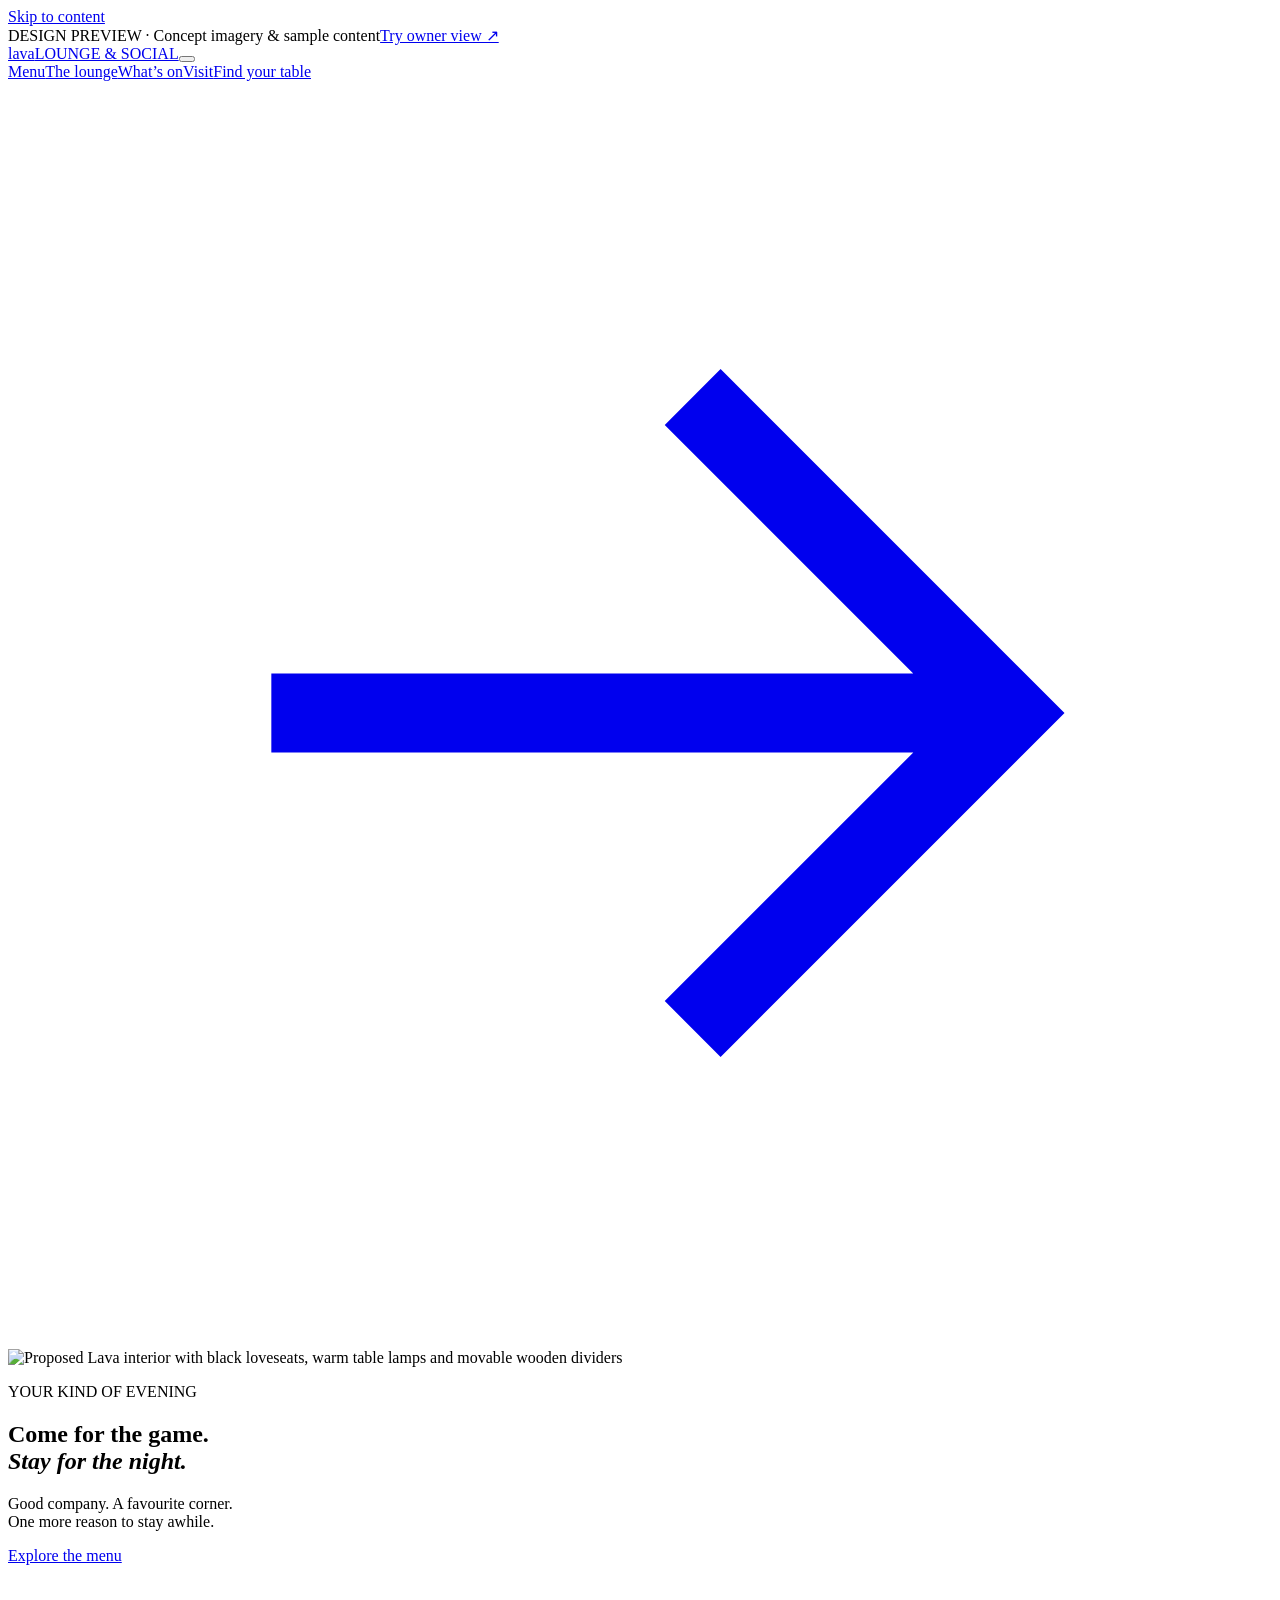
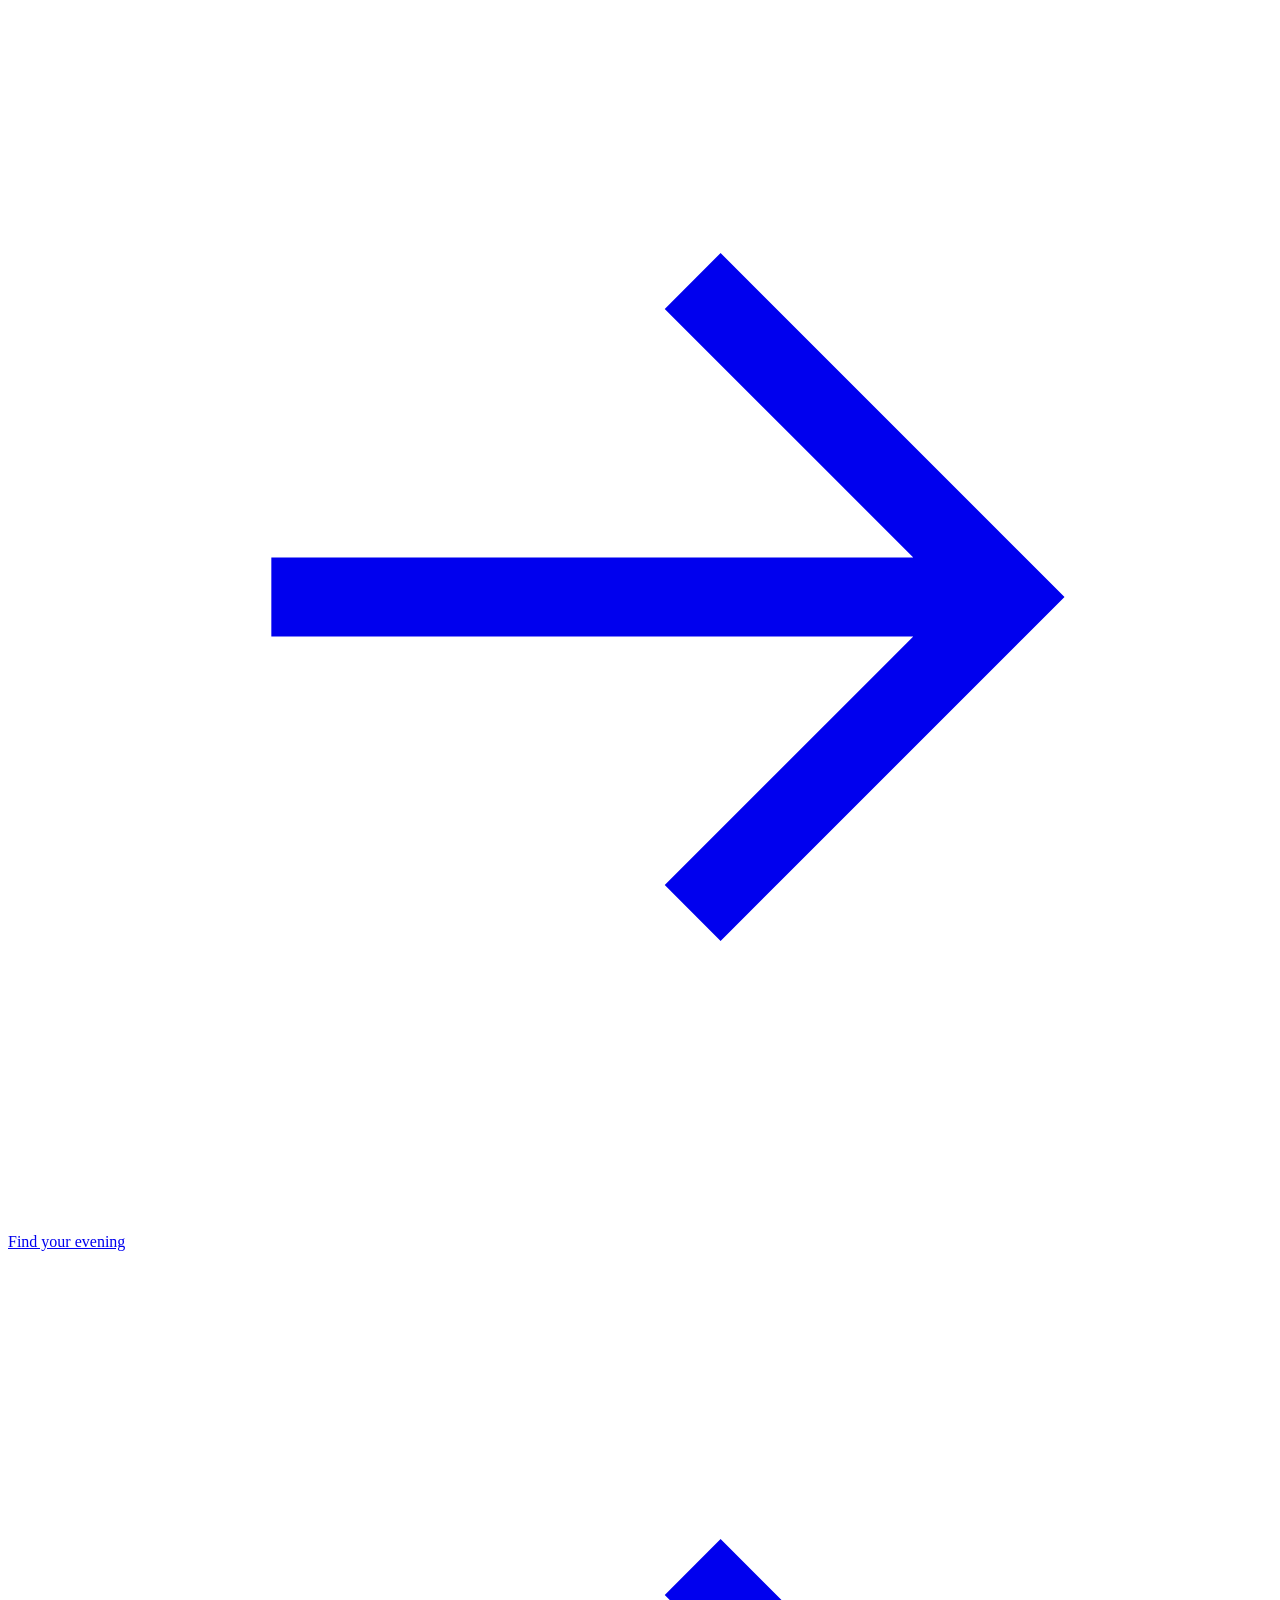
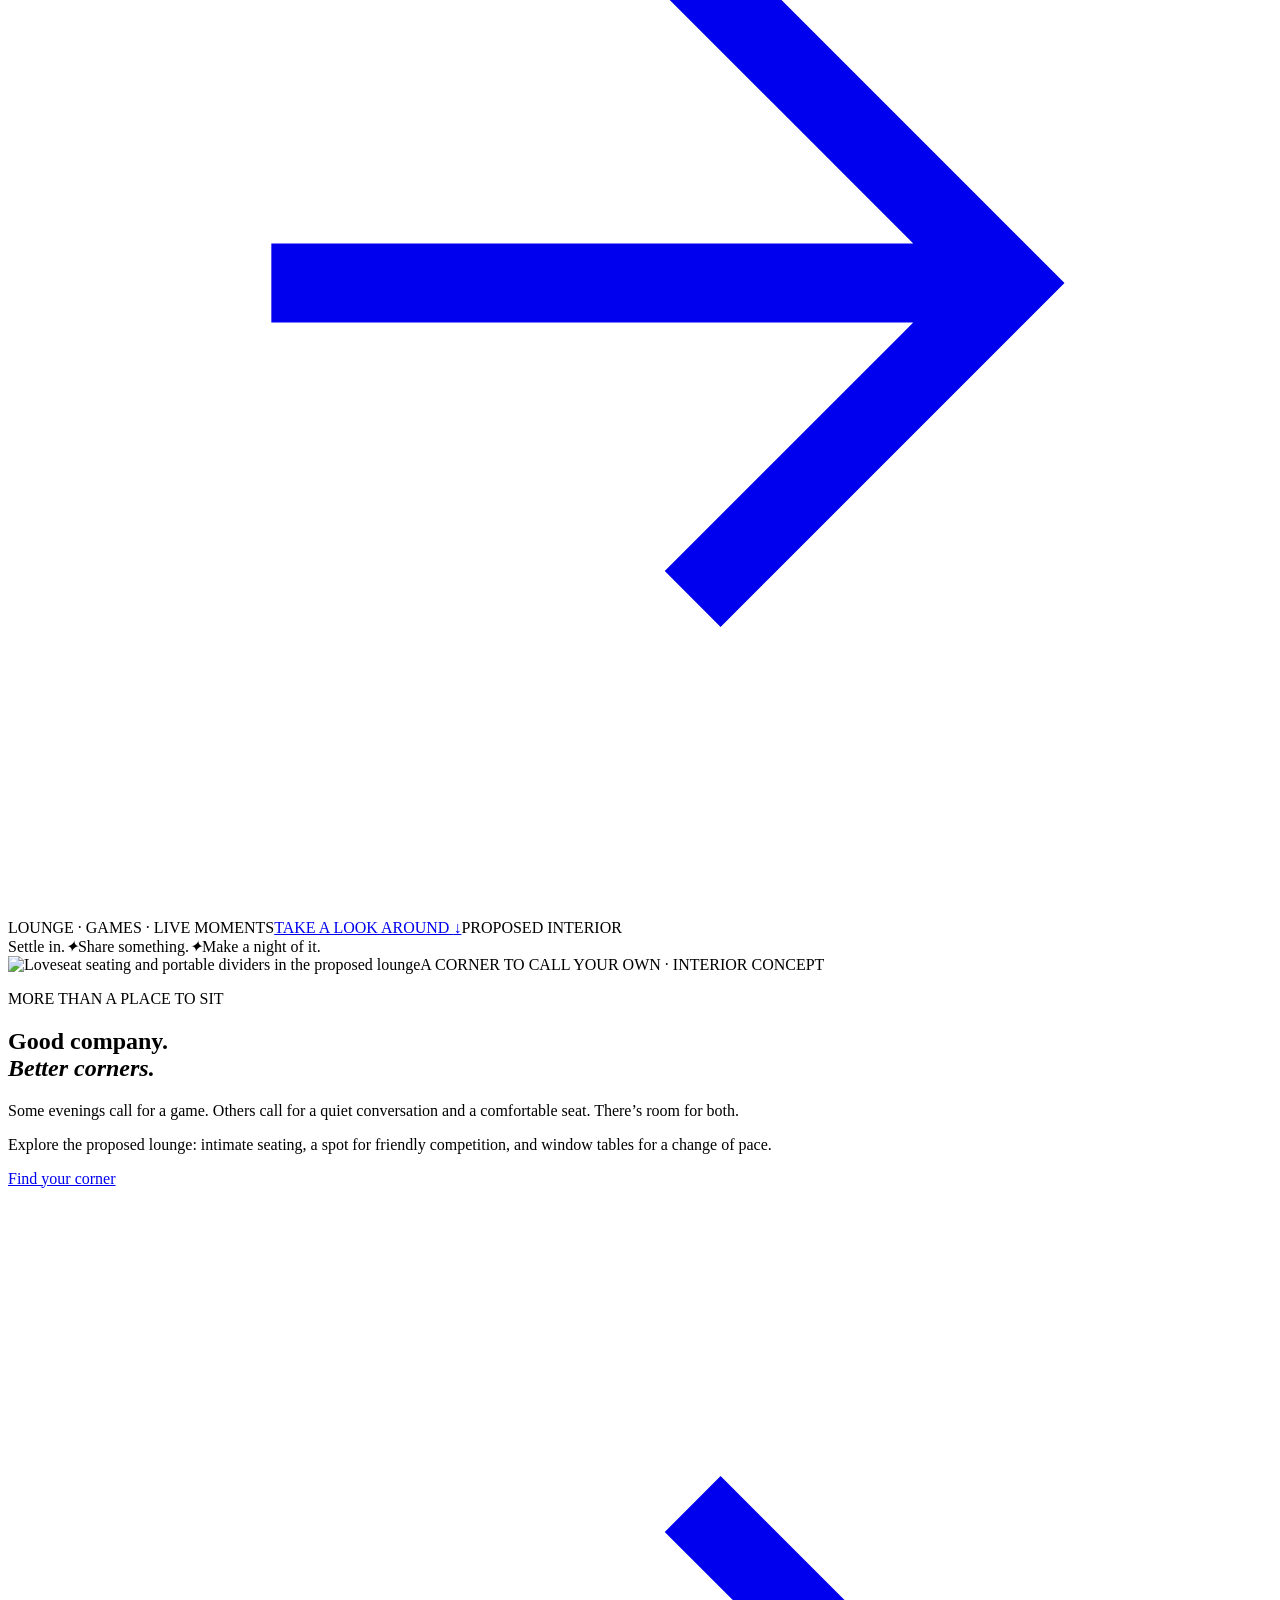
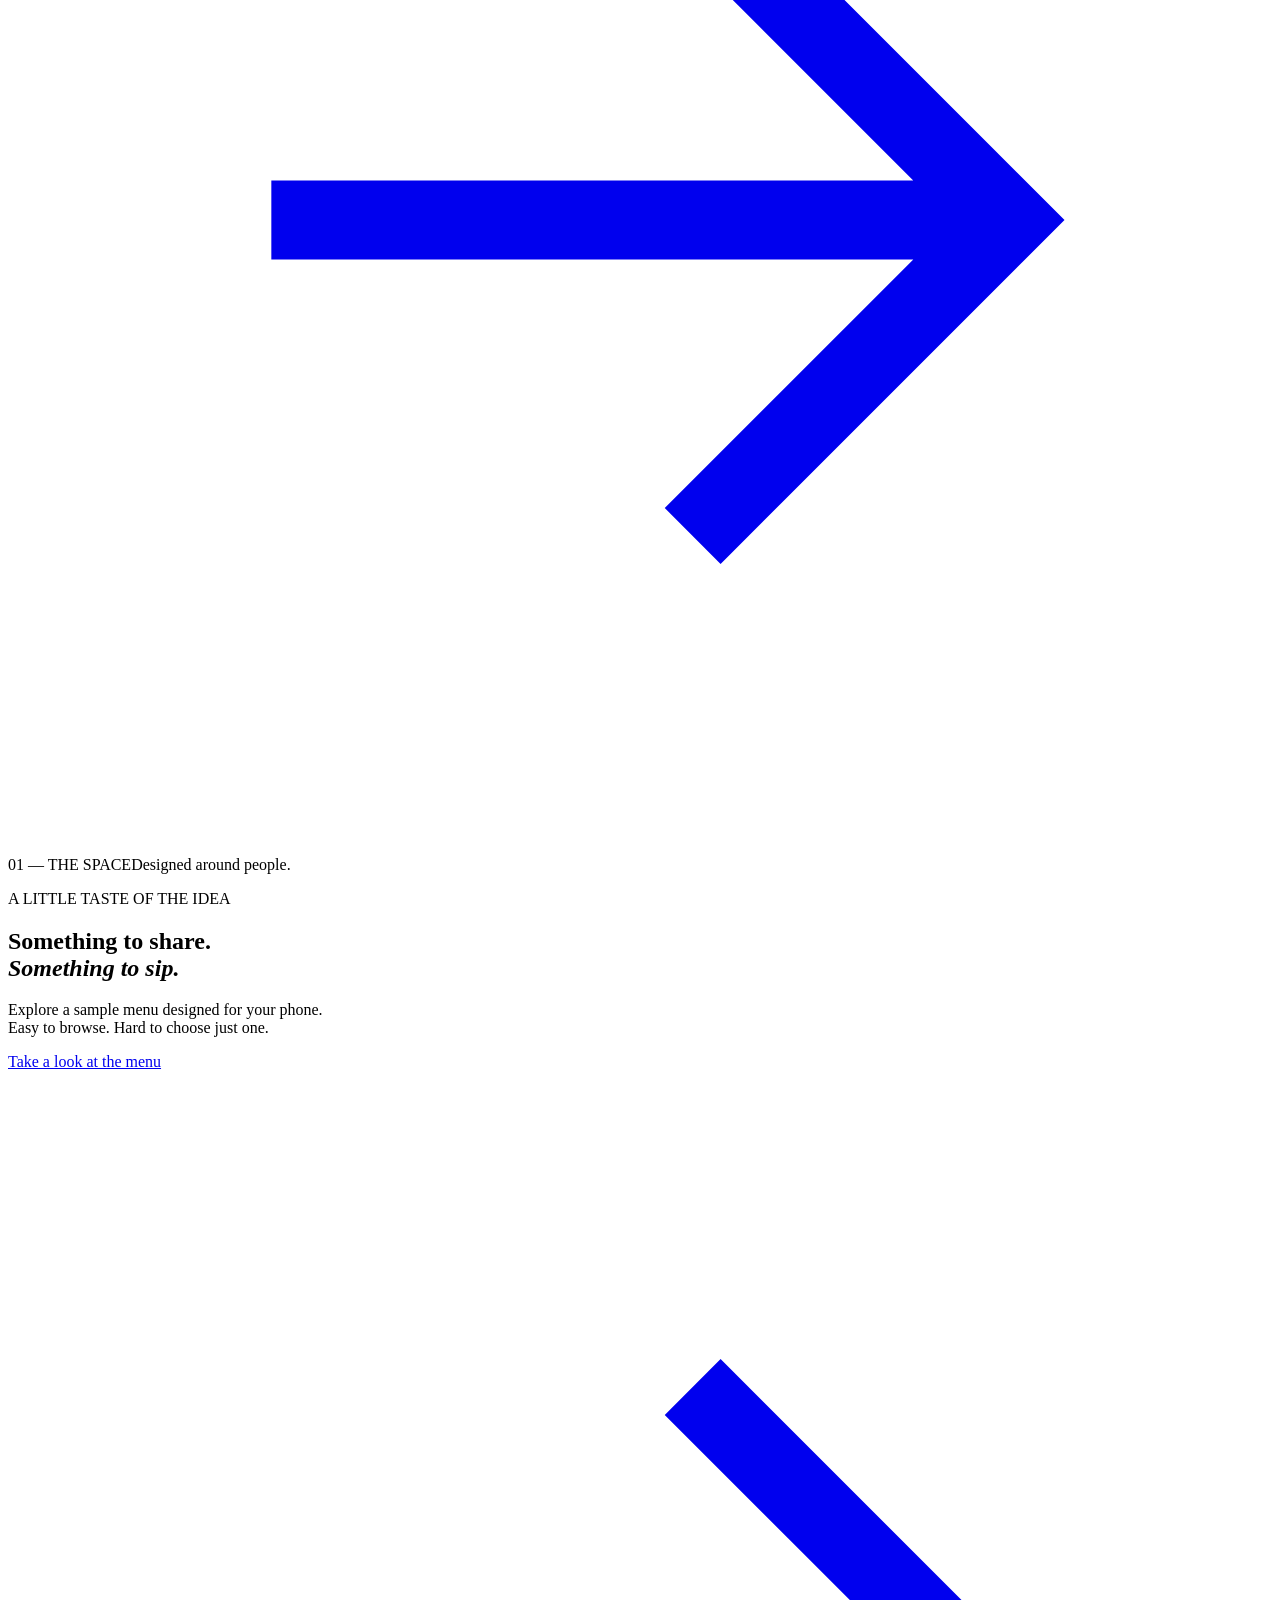
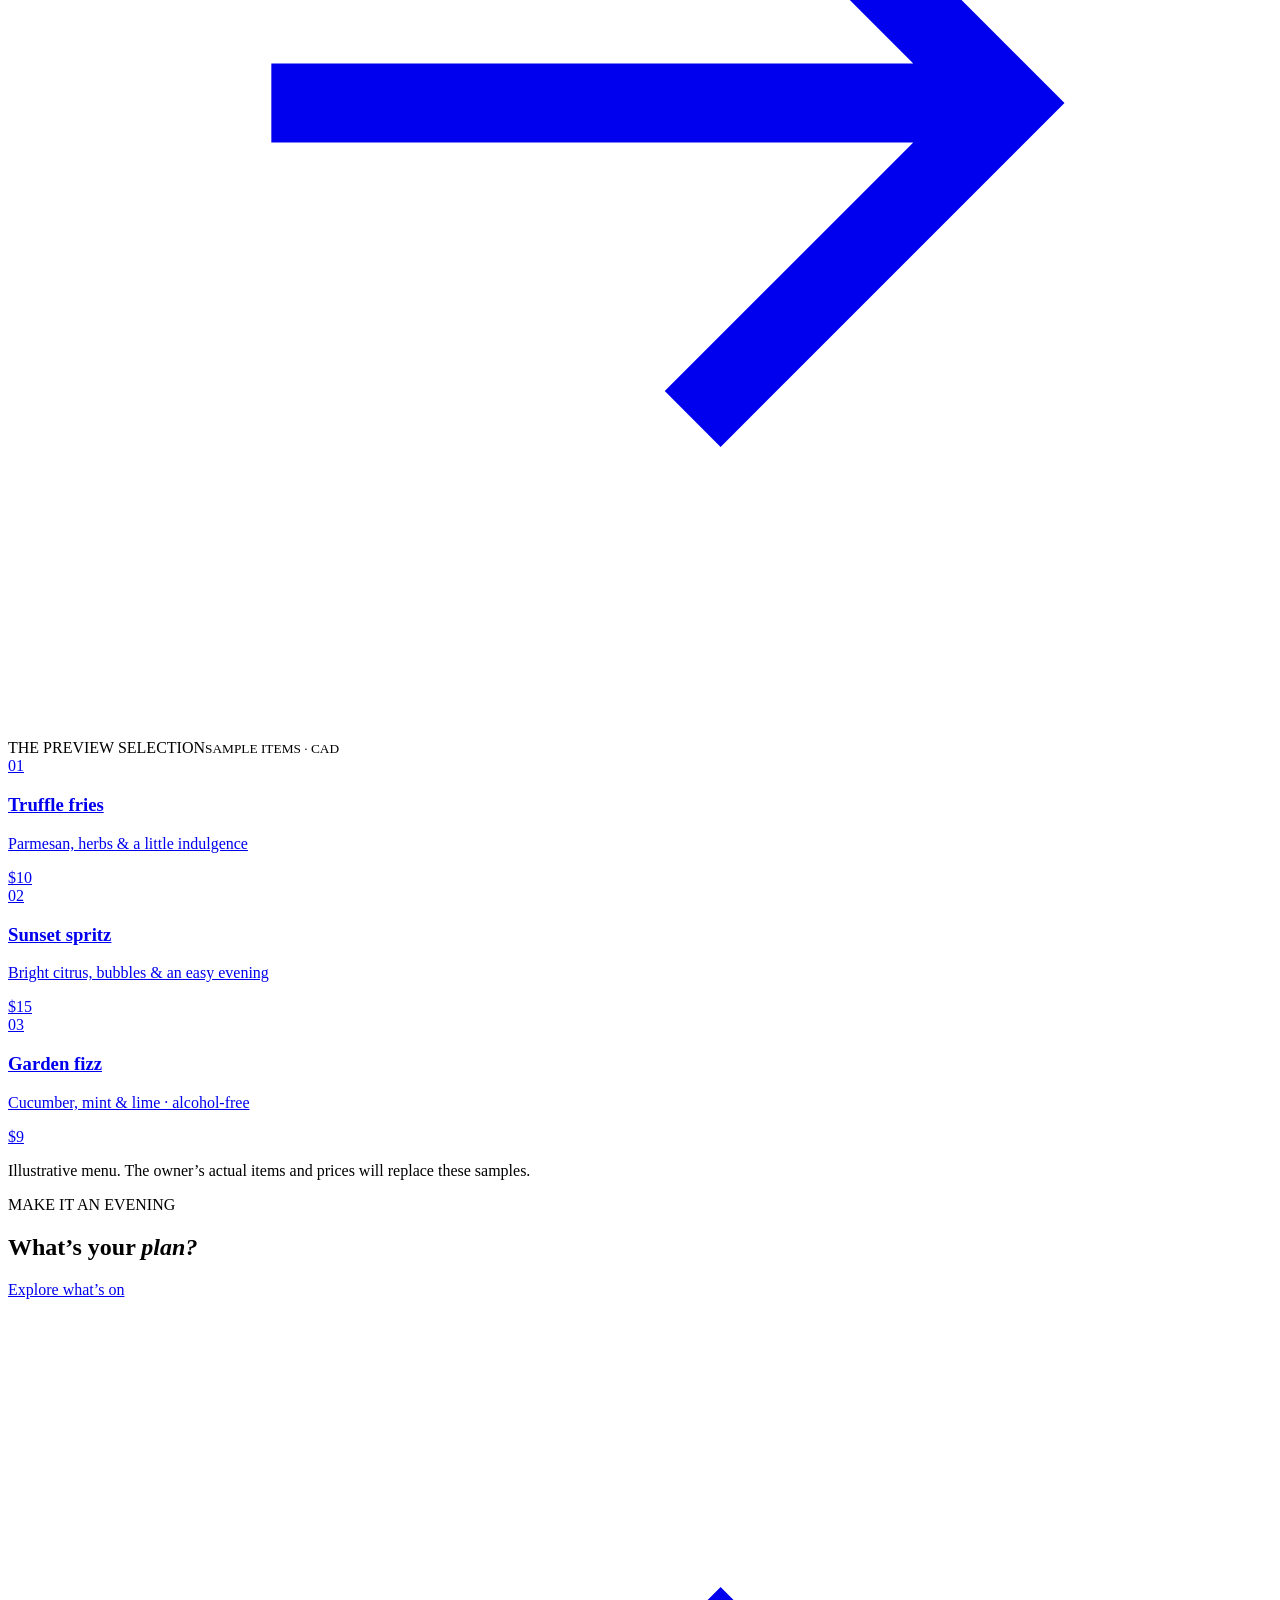
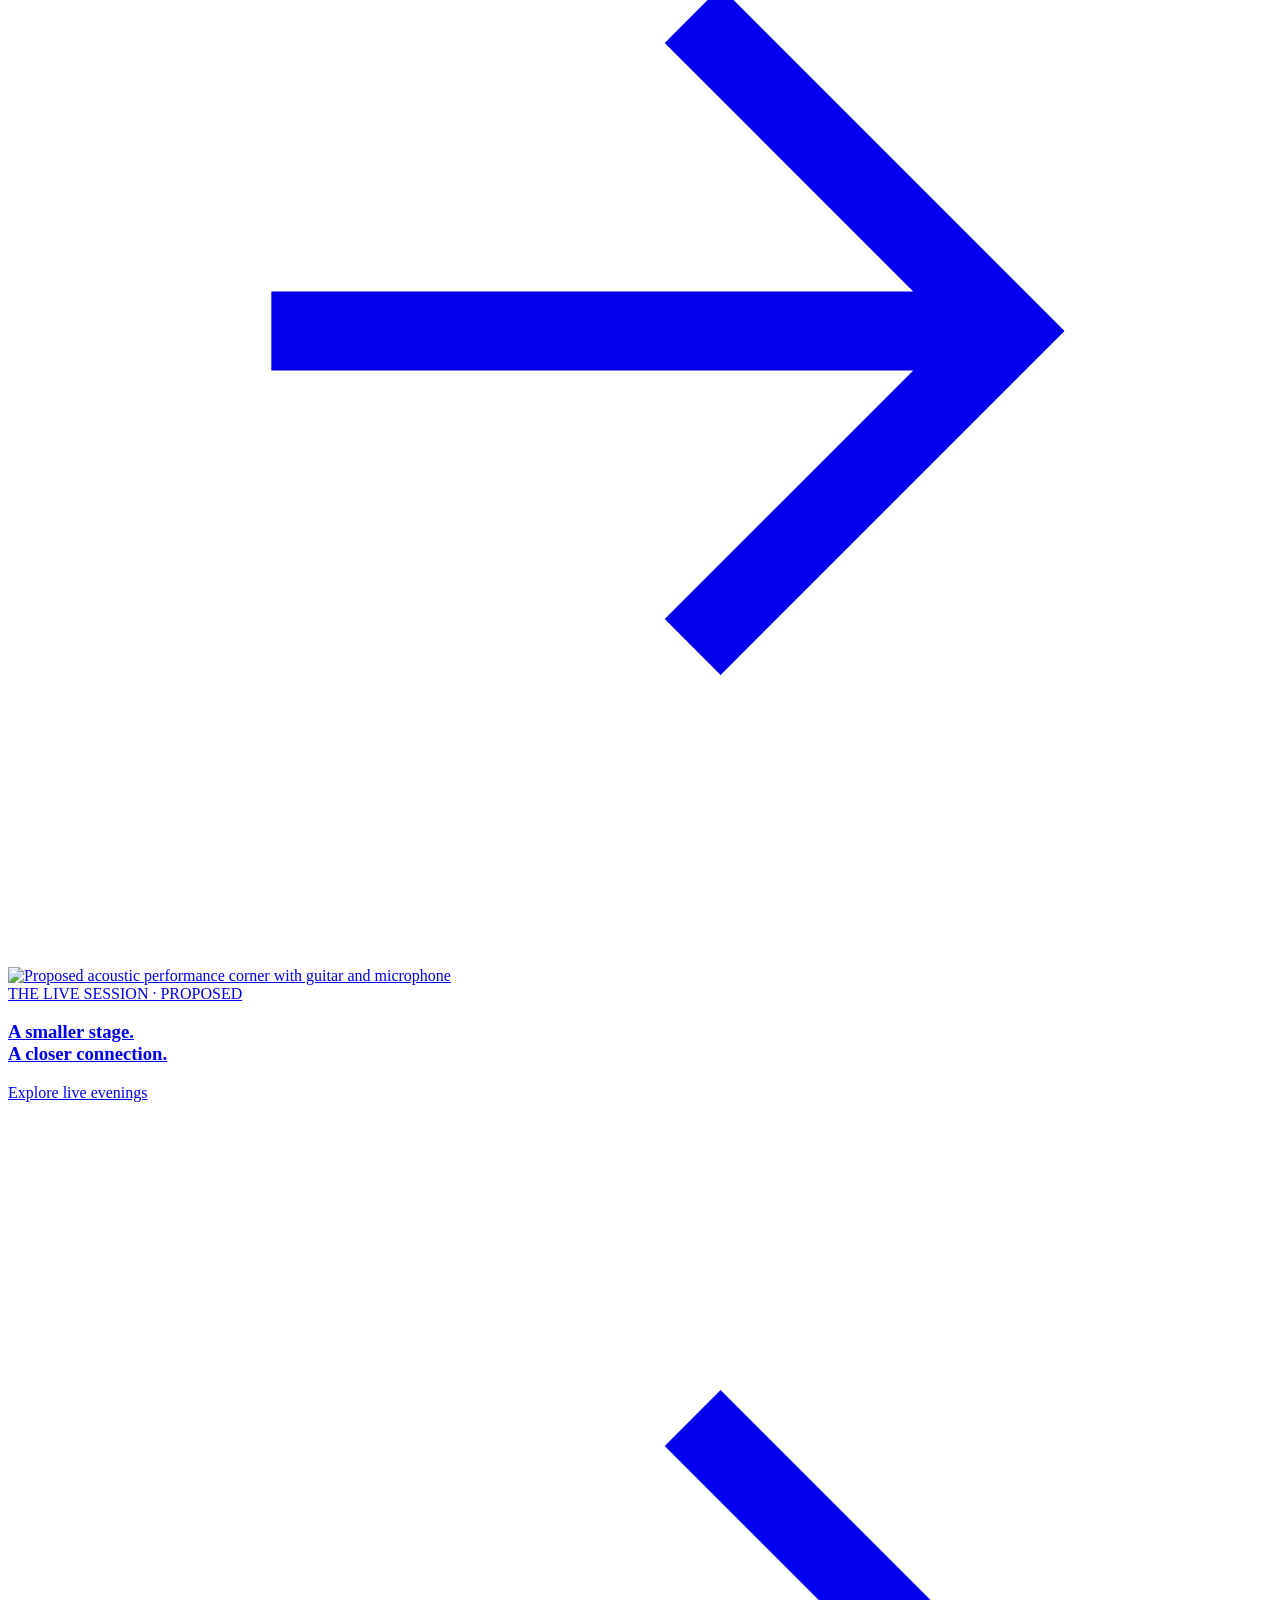
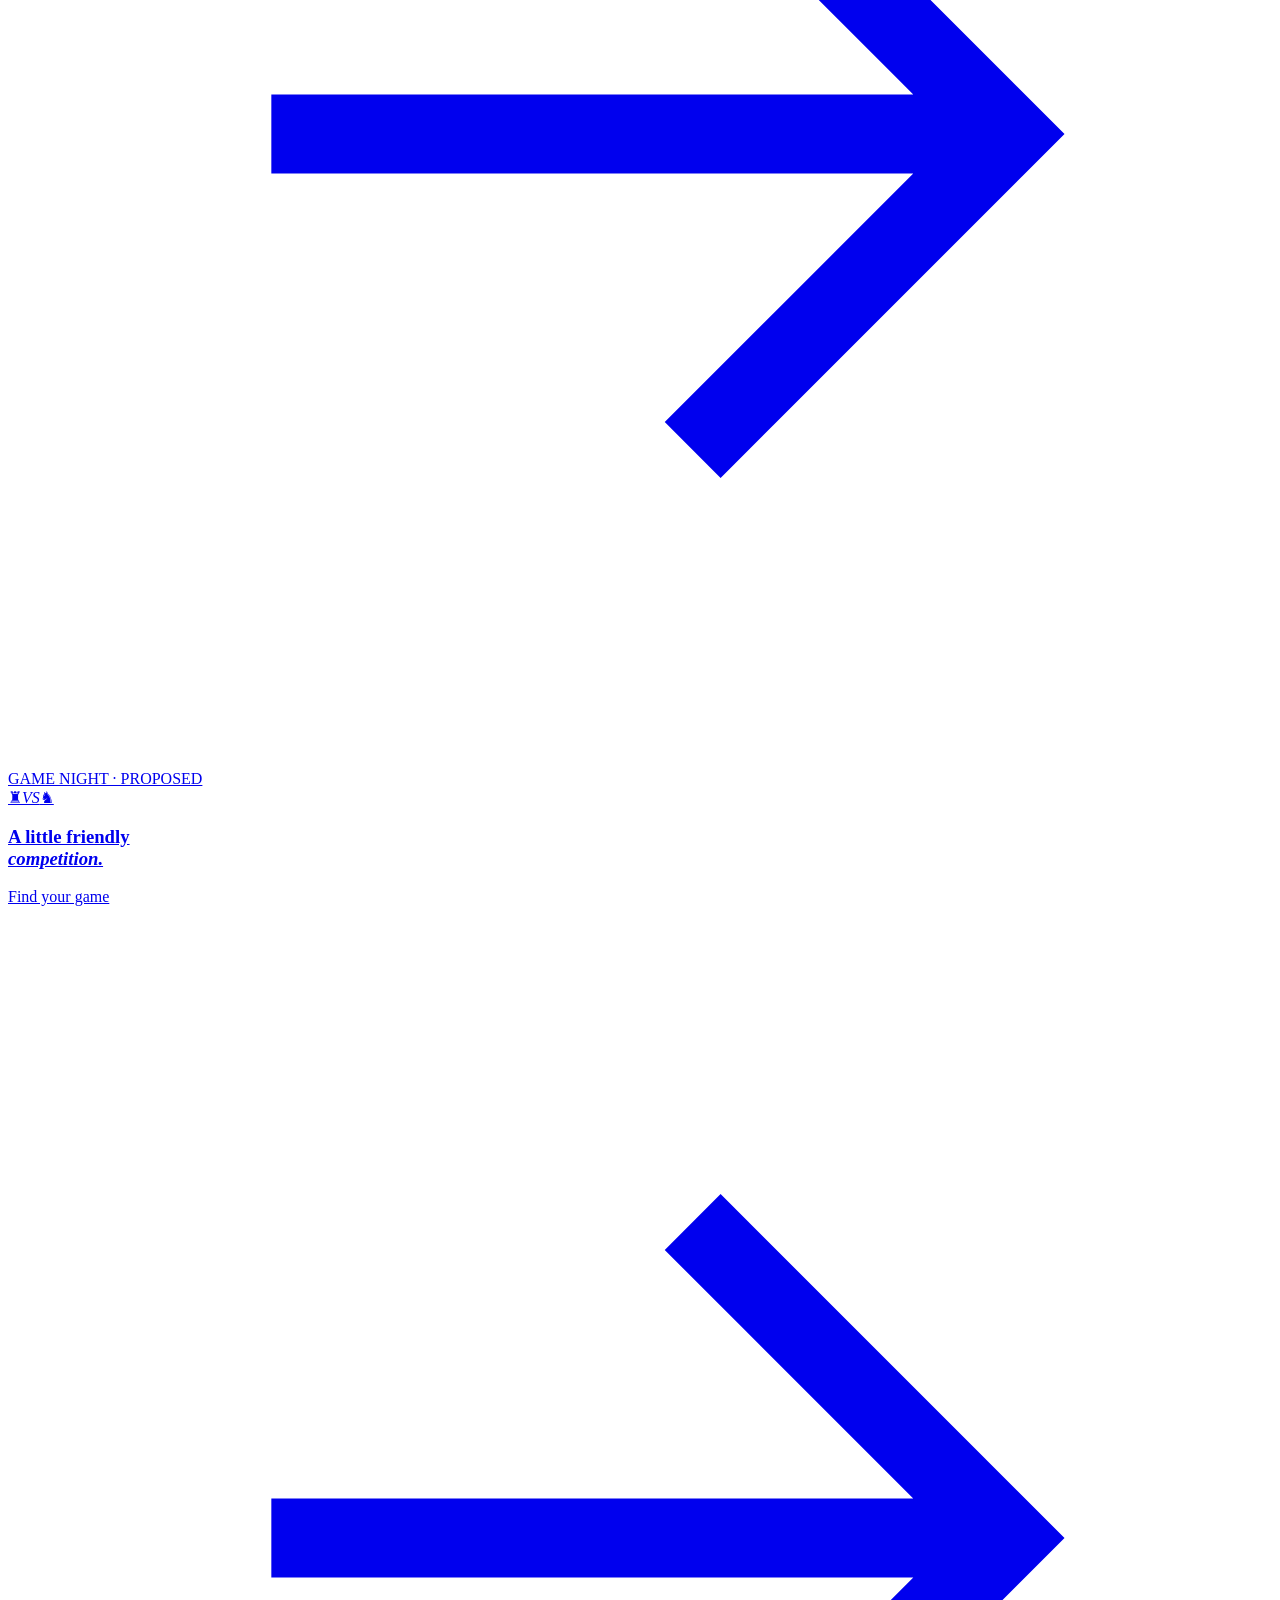
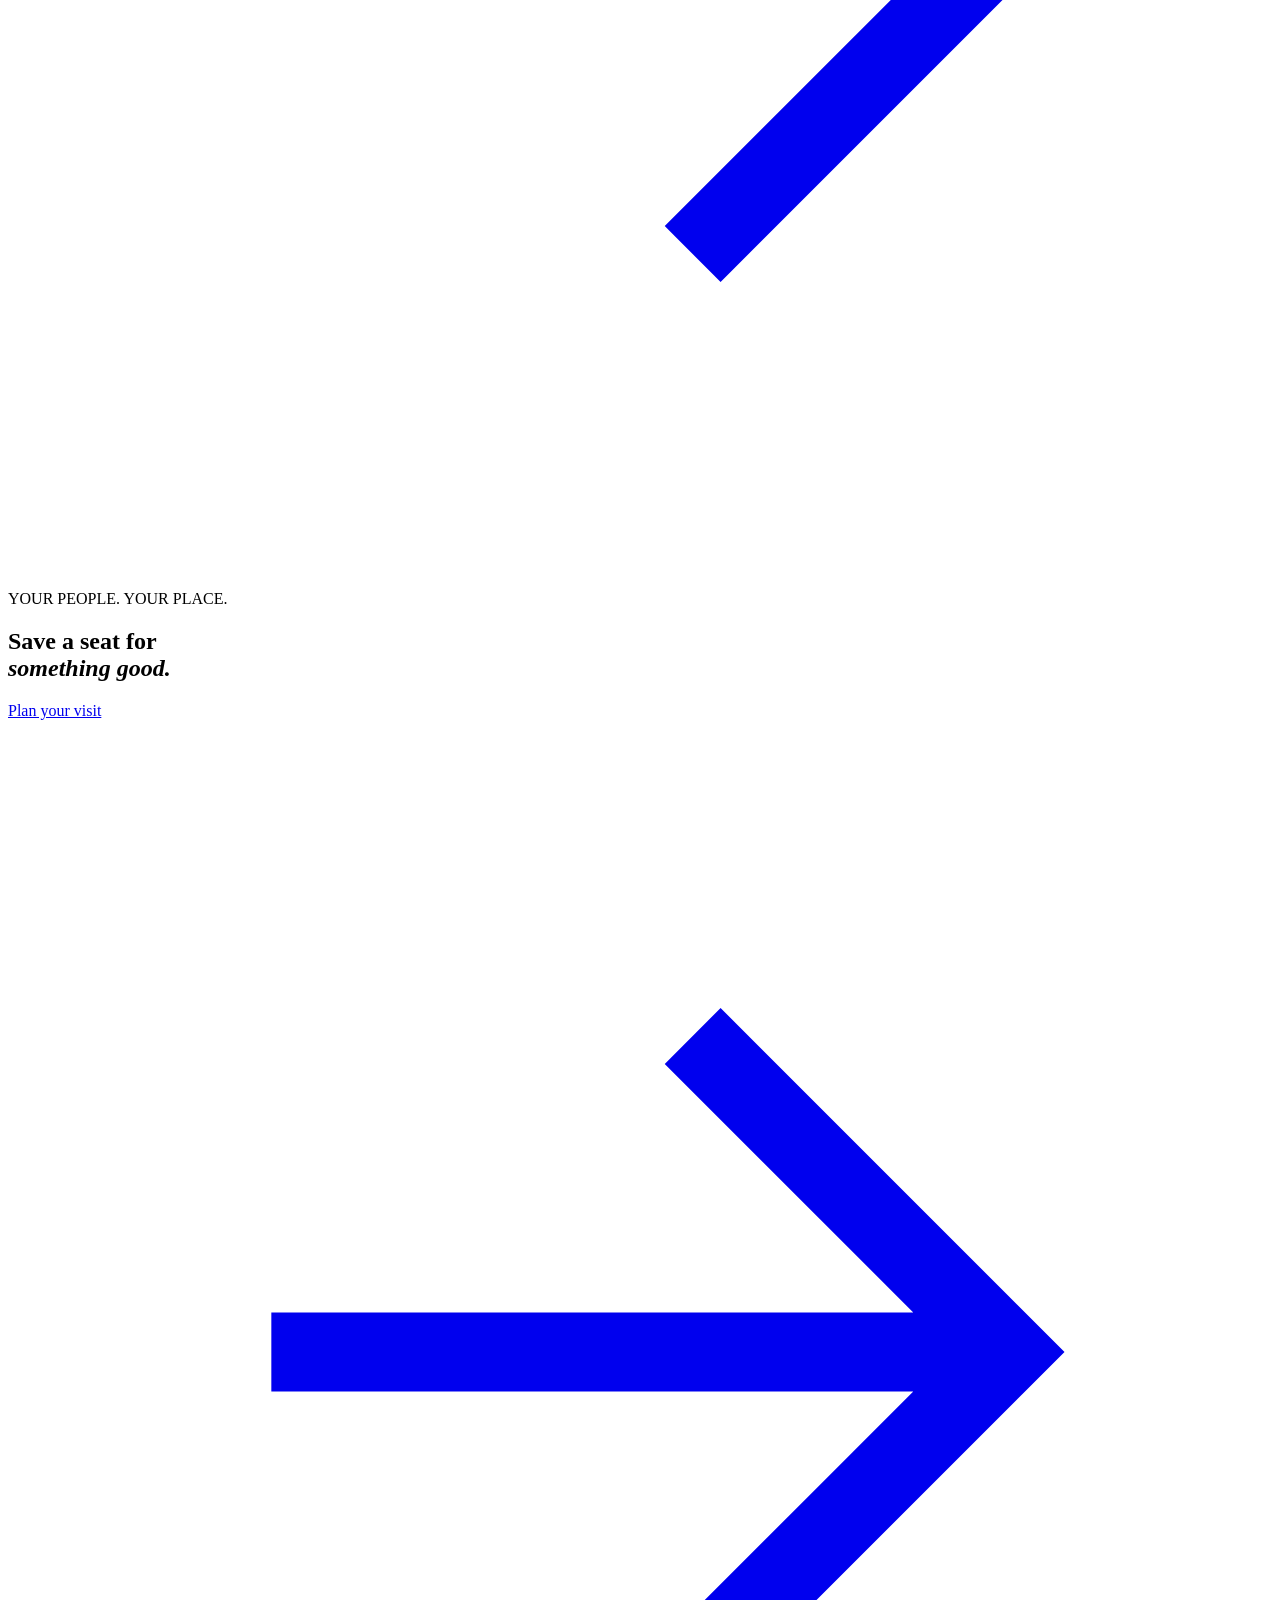
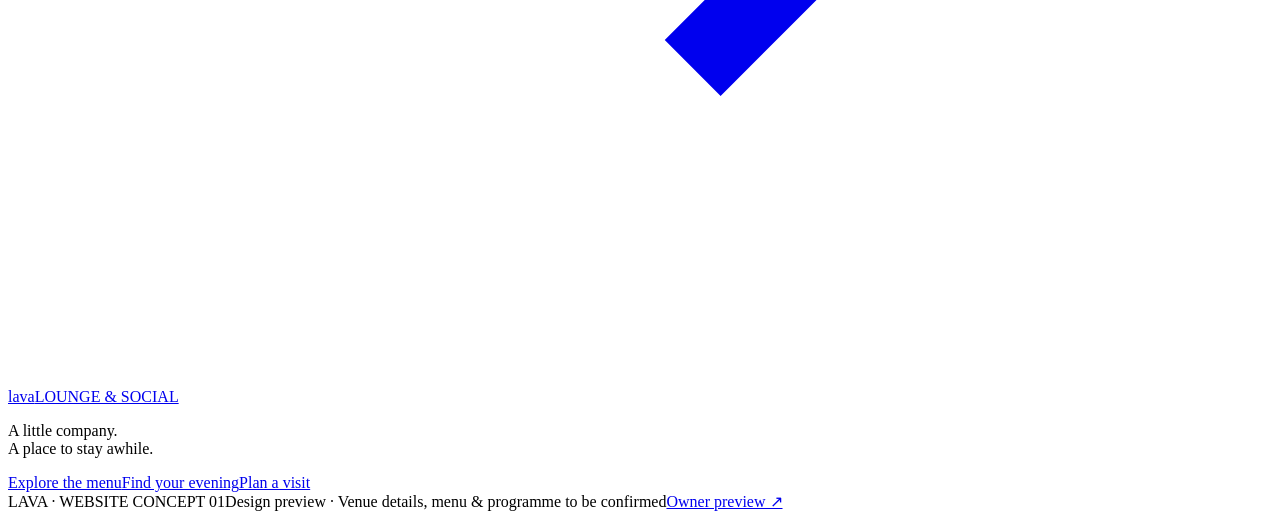
==== index.html @ d18ff29e "Publish Lava Lounge multi-page presentation demo" ====
<!doctype html><html lang="en"><head><meta charset="utf-8"><meta name="viewport" content="width=device-width,initial-scale=1"><meta name="robots" content="noindex,nofollow"><meta name="theme-color" content="#171715"><meta name="description" content="Lava Lounge design preview. Explore the proposed lounge, a sample menu, games and live evenings."><title>Home | Lava Lounge</title><link rel="icon" href="/lava-lounge-preview/assets/favicon.svg" type="image/svg+xml"><meta property="og:title" content="Home | Lava Lounge"><meta property="og:description" content="Lava Lounge design preview. Explore the proposed lounge, a sample menu, games and live evenings."><meta property="og:type" content="website"><meta property="og:site_name" content="Lava Lounge"><meta property="og:image" content="https://zzlifezz.github.io/lava-lounge-preview/assets/lounge-overview.webp"><meta name="twitter:card" content="summary_large_image"><link rel="stylesheet" href="/lava-lounge-preview/styles.css"><script src="/lava-lounge-preview/app.js" defer></script></head><body data-page="home"><a class="skip-link" href="#main">Skip to content</a>
    <div class="preview-strip"><span><i></i> DESIGN PREVIEW <span class="preview-detail">· Concept imagery & sample content</span></span><a href="/lava-lounge-preview/studio/">Try owner view ↗</a></div>
    <header class="site-header"><div class="nav-wrap"><a class="brand" href="/lava-lounge-preview/" aria-label="Lava Lounge home">lava<span>LOUNGE & SOCIAL</span></a><button class="nav-toggle" aria-label="Open navigation" aria-expanded="false" aria-controls="site-nav"><span></span><span></span></button><nav id="site-nav" aria-label="Main navigation"><a href="/lava-lounge-preview/menu/" >Menu</a><a href="/lava-lounge-preview/lounge/" >The lounge</a><a href="/lava-lounge-preview/events/" >What’s on</a><a href="/lava-lounge-preview/visit/" >Visit</a><a class="button nav-cta" href="/lava-lounge-preview/visit/">Find your table<svg viewBox="0 0 24 24" fill="none" aria-hidden="true"><path d="M5 12h14M13 6l6 6-6 6" stroke="currentColor" stroke-width="1.5"/></svg></a></nav></div></header><main id="main">
<section class="home-hero"><img src="/lava-lounge-preview/assets/lounge-overview.webp" alt="Proposed Lava interior with black loveseats, warm table lamps and movable wooden dividers" class="hero-photo" fetchpriority="high"><div class="hero-shade"></div><div class="hero-content wrap"><p class="eyebrow"><span></span> YOUR KIND OF EVENING</p><h1>Come for the game.<br><em>Stay for the night.</em></h1><p class="hero-copy">Good company. A favourite corner.<br>One more reason to stay awhile.</p><div class="hero-actions"><a class="button button-gold" href="/lava-lounge-preview/menu/">Explore the menu<svg viewBox="0 0 24 24" fill="none" aria-hidden="true"><path d="M5 12h14M13 6l6 6-6 6" stroke="currentColor" stroke-width="1.5"/></svg></a><a class="text-link" href="/lava-lounge-preview/events/">Find your evening<svg viewBox="0 0 24 24" fill="none" aria-hidden="true"><path d="M5 12h14M13 6l6 6-6 6" stroke="currentColor" stroke-width="1.5"/></svg></a></div></div><div class="hero-bottom wrap"><span>LOUNGE · GAMES · LIVE MOMENTS</span><a href="#discover">TAKE A LOOK AROUND <span>↓</span></a><span class="image-note">PROPOSED INTERIOR</span></div></section>
<div class="mood-rail"><span>Settle in.</span><i>✦</i><span>Share something.</span><i>✦</i><span>Make a night of it.</span></div>
<section id="discover" class="section wrap intro-grid"><div class="editorial-image"><img class="" src="/lava-lounge-preview/assets/loveseats.webp" alt="Loveseat seating and portable dividers in the proposed lounge" loading="lazy" ><span class="photo-caption">A CORNER TO CALL YOUR OWN · INTERIOR CONCEPT</span></div><div class="intro-copy"><p class="eyebrow">MORE THAN A PLACE TO SIT</p><h2>Good company.<br><em>Better corners.</em></h2><p>Some evenings call for a game. Others call for a quiet conversation and a comfortable seat. There’s room for both.</p><p>Explore the proposed lounge: intimate seating, a spot for friendly competition, and window tables for a change of pace.</p><a class="text-link dark-link" href="/lava-lounge-preview/lounge/">Find your corner<svg viewBox="0 0 24 24" fill="none" aria-hidden="true"><path d="M5 12h14M13 6l6 6-6 6" stroke="currentColor" stroke-width="1.5"/></svg></a><div class="mini-note"><span>01 — THE SPACE</span><span>Designed around people.</span></div></div></section>
<section class="menu-tease"><div class="wrap menu-tease-inner"><div><p class="eyebrow">A LITTLE TASTE OF THE IDEA</p><h2>Something to share.<br><em>Something to sip.</em></h2><p>Explore a sample menu designed for your phone.<br>Easy to browse. Hard to choose just one.</p><a class="button button-dark" href="/lava-lounge-preview/menu/">Take a look at the menu<svg viewBox="0 0 24 24" fill="none" aria-hidden="true"><path d="M5 12h14M13 6l6 6-6 6" stroke="currentColor" stroke-width="1.5"/></svg></a></div><div class="featured-menu"><div class="featured-menu-heading"><span>THE PREVIEW SELECTION</span><small>SAMPLE ITEMS · CAD</small></div><a href="/lava-lounge-preview/menu/?category=food" data-featured="fries"><div><span class="menu-number">01</span><div><h3>Truffle fries</h3><p>Parmesan, herbs & a little indulgence</p></div></div><span>$10</span></a><a href="/lava-lounge-preview/menu/?category=cocktails" data-featured="spritz"><div><span class="menu-number">02</span><div><h3>Sunset spritz</h3><p>Bright citrus, bubbles & an easy evening</p></div></div><span>$15</span></a><a href="/lava-lounge-preview/menu/?category=zero" data-featured="garden"><div><span class="menu-number">03</span><div><h3>Garden fizz</h3><p>Cucumber, mint & lime · alcohol-free</p></div></div><span>$9</span></a><p class="sample-note">Illustrative menu. The owner’s actual items and prices will replace these samples.</p></div></div></section>
<section class="section wrap"><div class="section-heading"><div><p class="eyebrow">MAKE IT AN EVENING</p><h2>What’s your <em>plan?</em></h2></div><a class="text-link dark-link" href="/lava-lounge-preview/events/">Explore what’s on<svg viewBox="0 0 24 24" fill="none" aria-hidden="true"><path d="M5 12h14M13 6l6 6-6 6" stroke="currentColor" stroke-width="1.5"/></svg></a></div><div class="evening-grid"><a class="evening-card image-card" href="/lava-lounge-preview/events/?type=music"><div class="half-photo bottom"><img class="" src="/lava-lounge-preview/assets/games-music.webp" alt="Proposed acoustic performance corner with guitar and microphone" loading="lazy" ></div><div class="card-gradient"></div><div class="evening-copy"><span class="eyebrow">THE LIVE SESSION · PROPOSED</span><h3>A smaller stage.<br>A closer connection.</h3><span class="card-link">Explore live evenings <svg viewBox="0 0 24 24" fill="none" aria-hidden="true"><path d="M5 12h14M13 6l6 6-6 6" stroke="currentColor" stroke-width="1.5"/></svg></span></div></a><a class="evening-card graphic-card" href="/lava-lounge-preview/events/?type=games"><span class="eyebrow">GAME NIGHT · PROPOSED</span><div class="game-mark" aria-hidden="true"><span>♜</span><i>VS</i><span>♞</span></div><h3>A little friendly<br><em>competition.</em></h3><span class="card-link">Find your game <svg viewBox="0 0 24 24" fill="none" aria-hidden="true"><path d="M5 12h14M13 6l6 6-6 6" stroke="currentColor" stroke-width="1.5"/></svg></span></a></div></section>
<section class="closing-banner"><div class="wrap"><p class="eyebrow">YOUR PEOPLE. YOUR PLACE.</p><h2>Save a seat for<br><em>something good.</em></h2><a class="button button-gold" href="/lava-lounge-preview/visit/">Plan your visit<svg viewBox="0 0 24 24" fill="none" aria-hidden="true"><path d="M5 12h14M13 6l6 6-6 6" stroke="currentColor" stroke-width="1.5"/></svg></a></div></section></main><footer class="site-footer"><div class="footer-top"><a class="brand" href="/lava-lounge-preview/">lava<span>LOUNGE & SOCIAL</span></a><p>A little company.<br>A place to stay awhile.</p><div class="footer-links"><a href="/lava-lounge-preview/menu/">Explore the menu</a><a href="/lava-lounge-preview/events/">Find your evening</a><a href="/lava-lounge-preview/visit/">Plan a visit</a></div></div><div class="footer-bottom"><span>LAVA · WEBSITE CONCEPT 01</span><span>Design preview · Venue details, menu & programme to be confirmed</span><a href="/lava-lounge-preview/studio/">Owner preview ↗</a></div></footer><div id="toast" class="toast" role="status" aria-live="polite"></div></body></html>
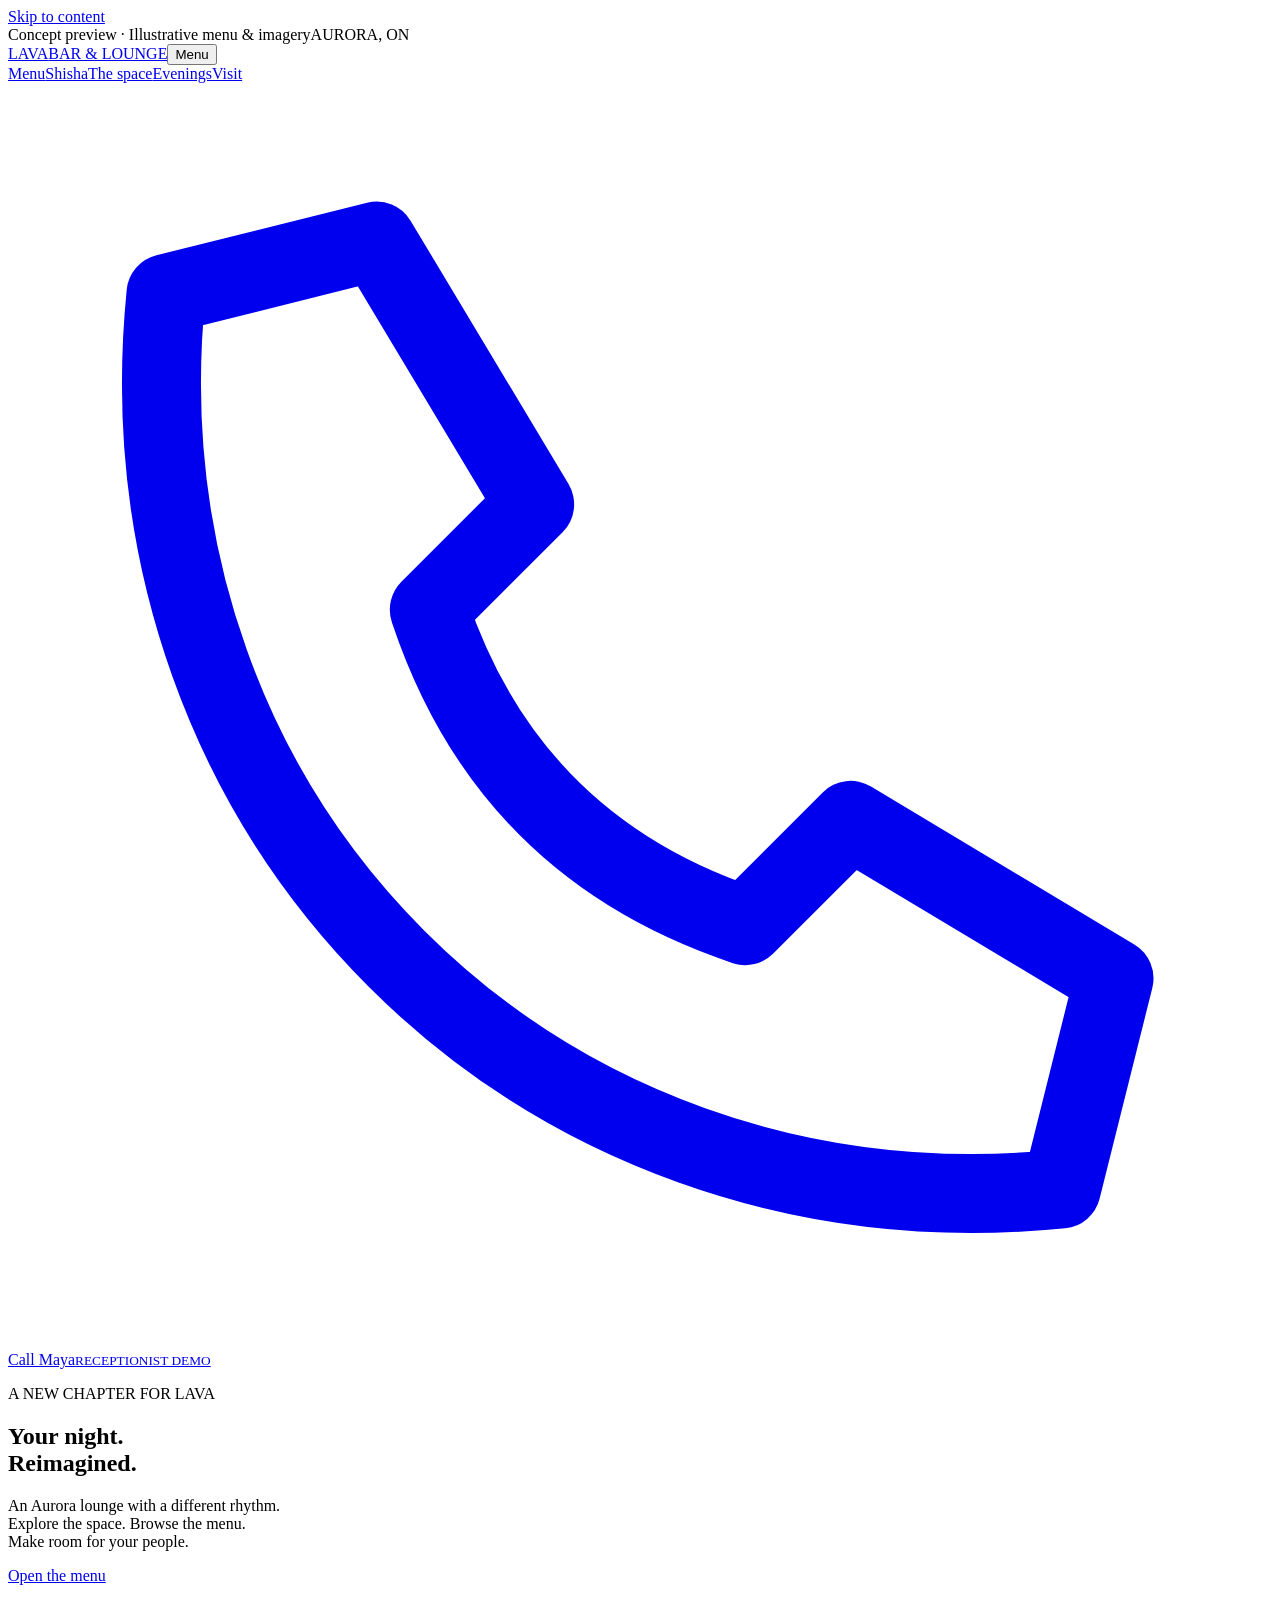
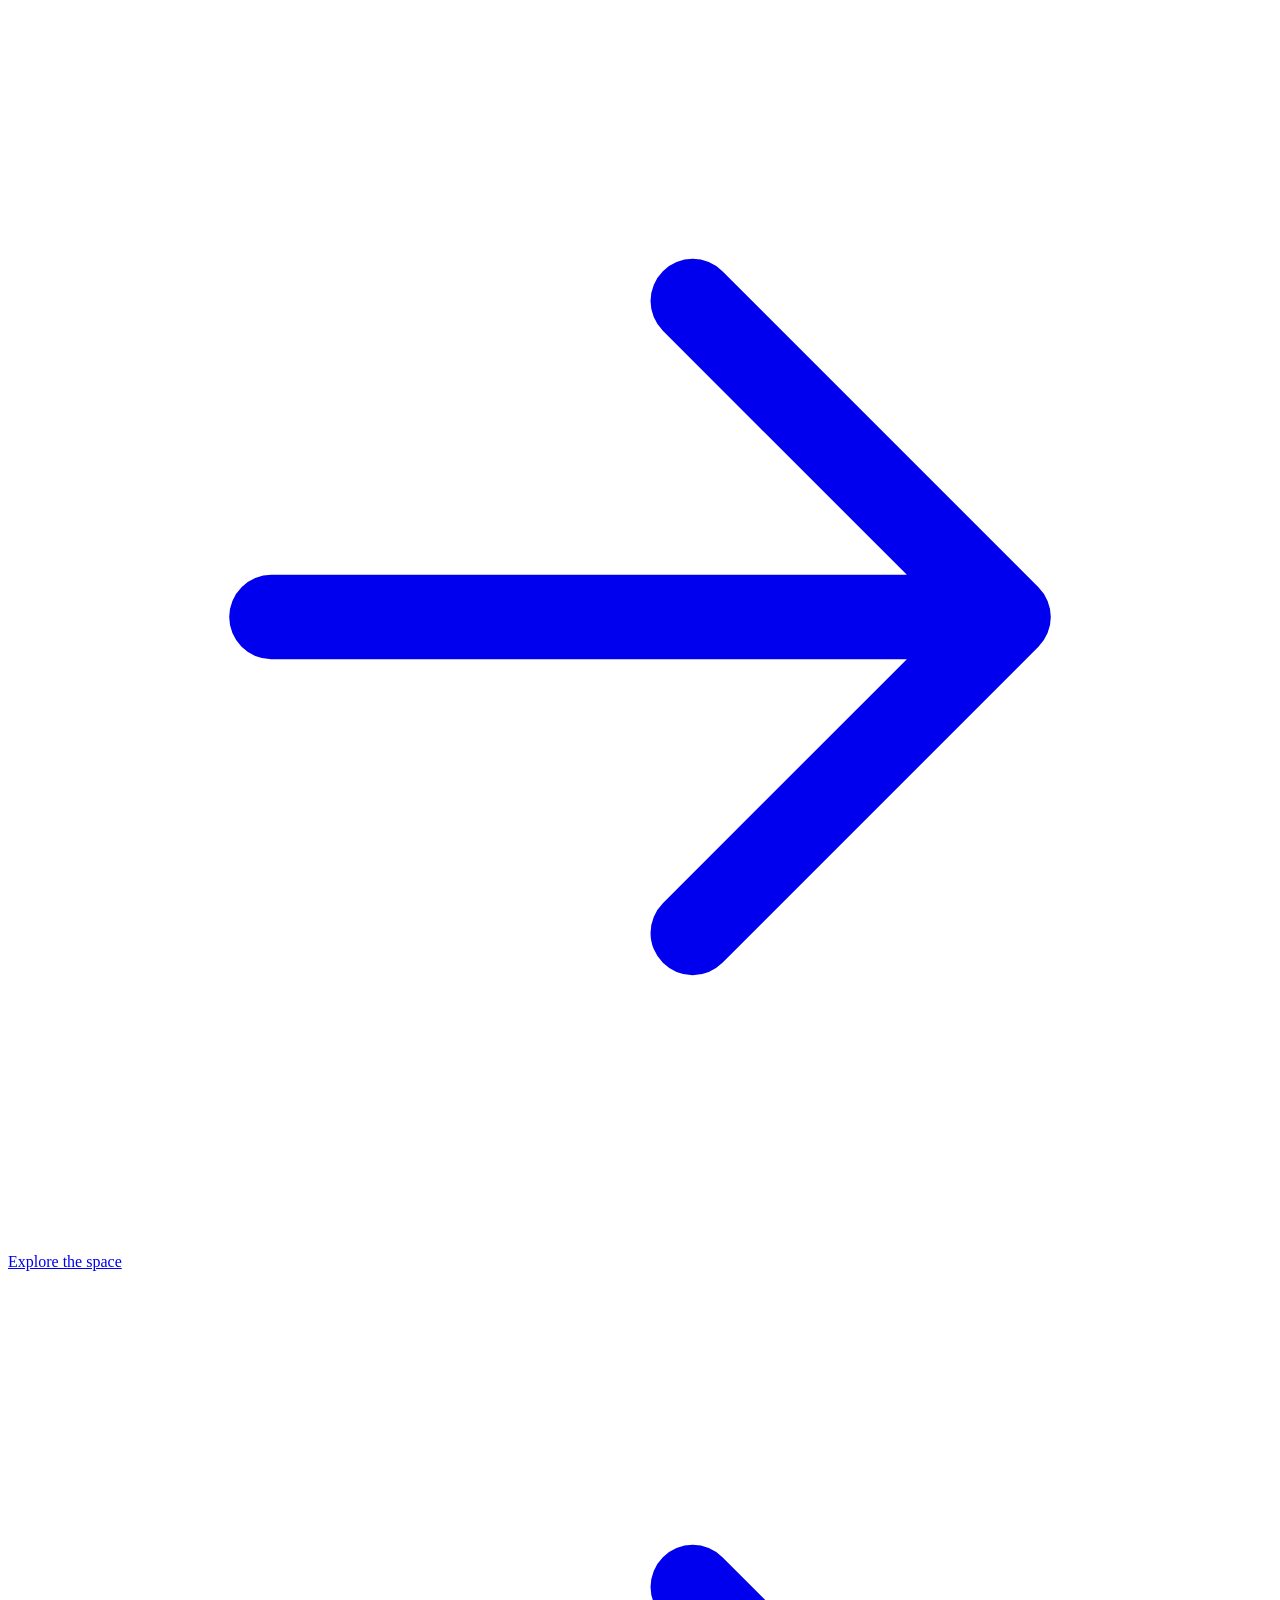
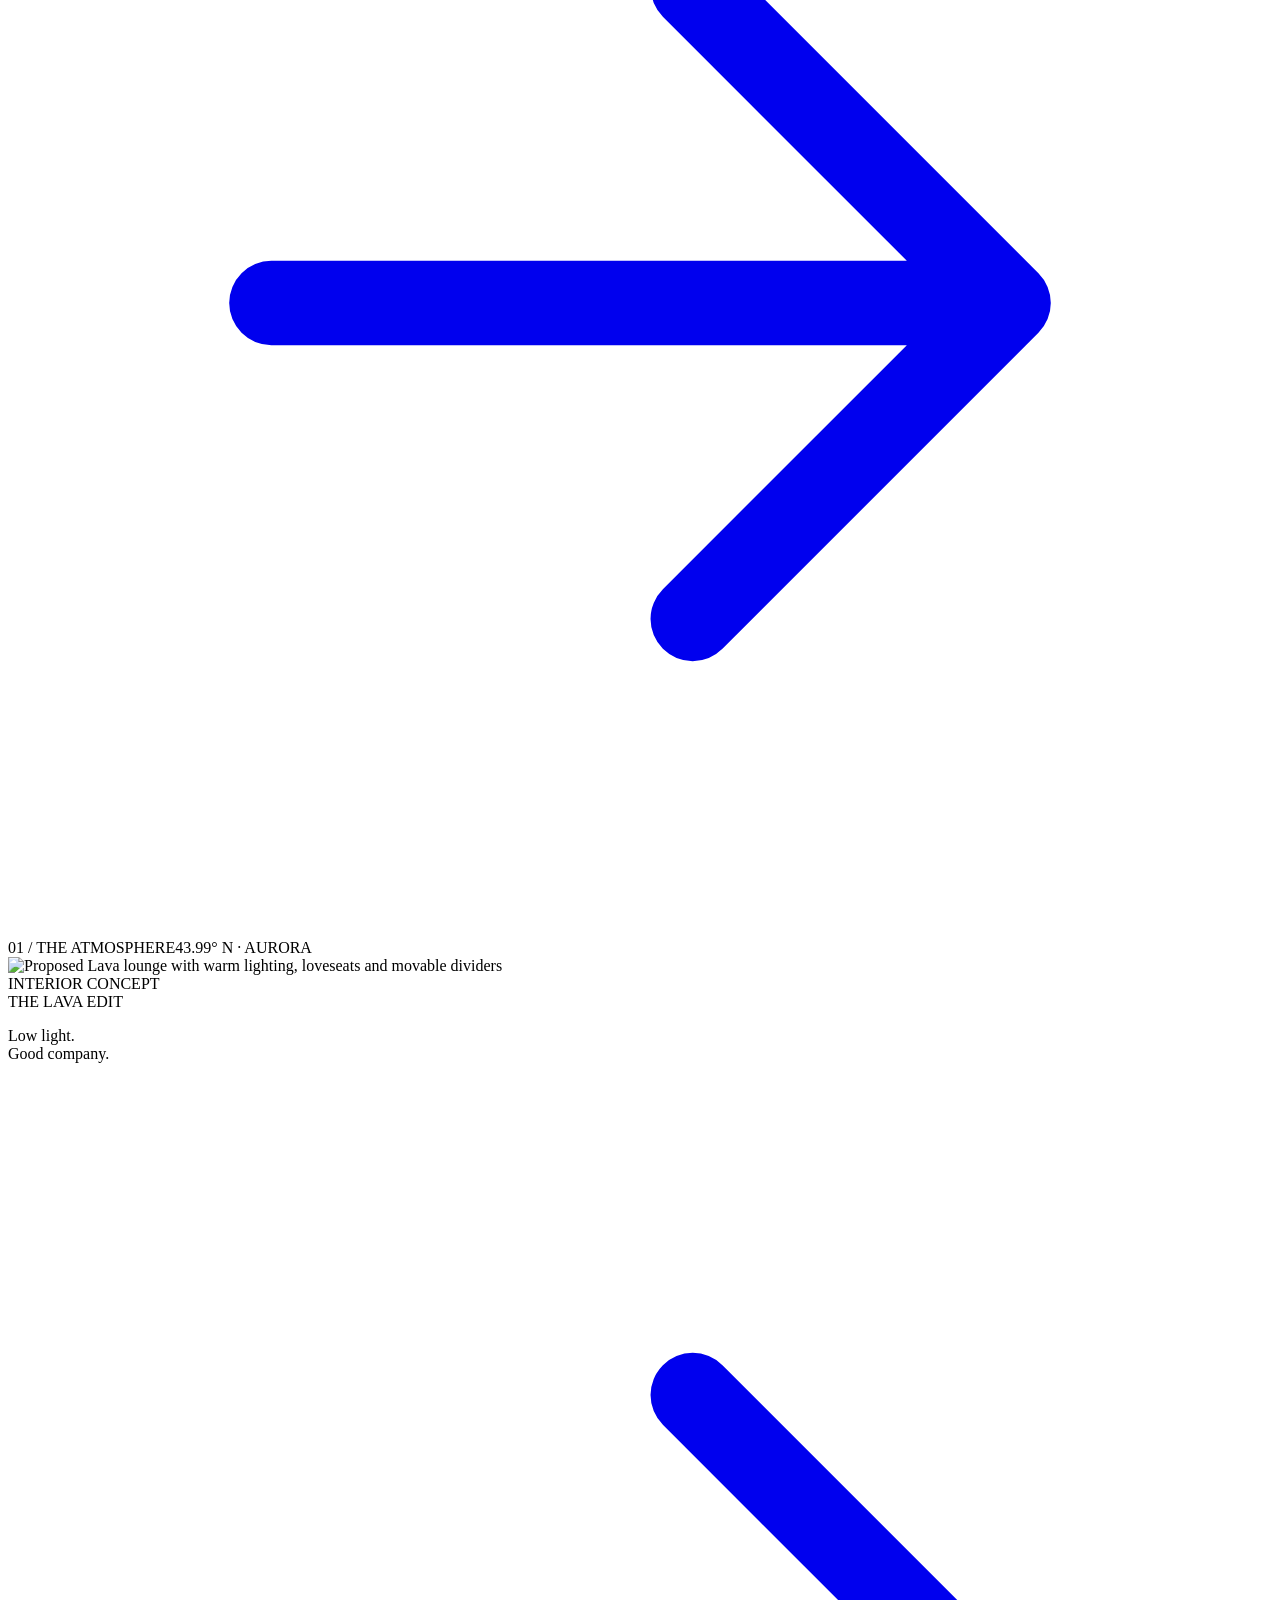
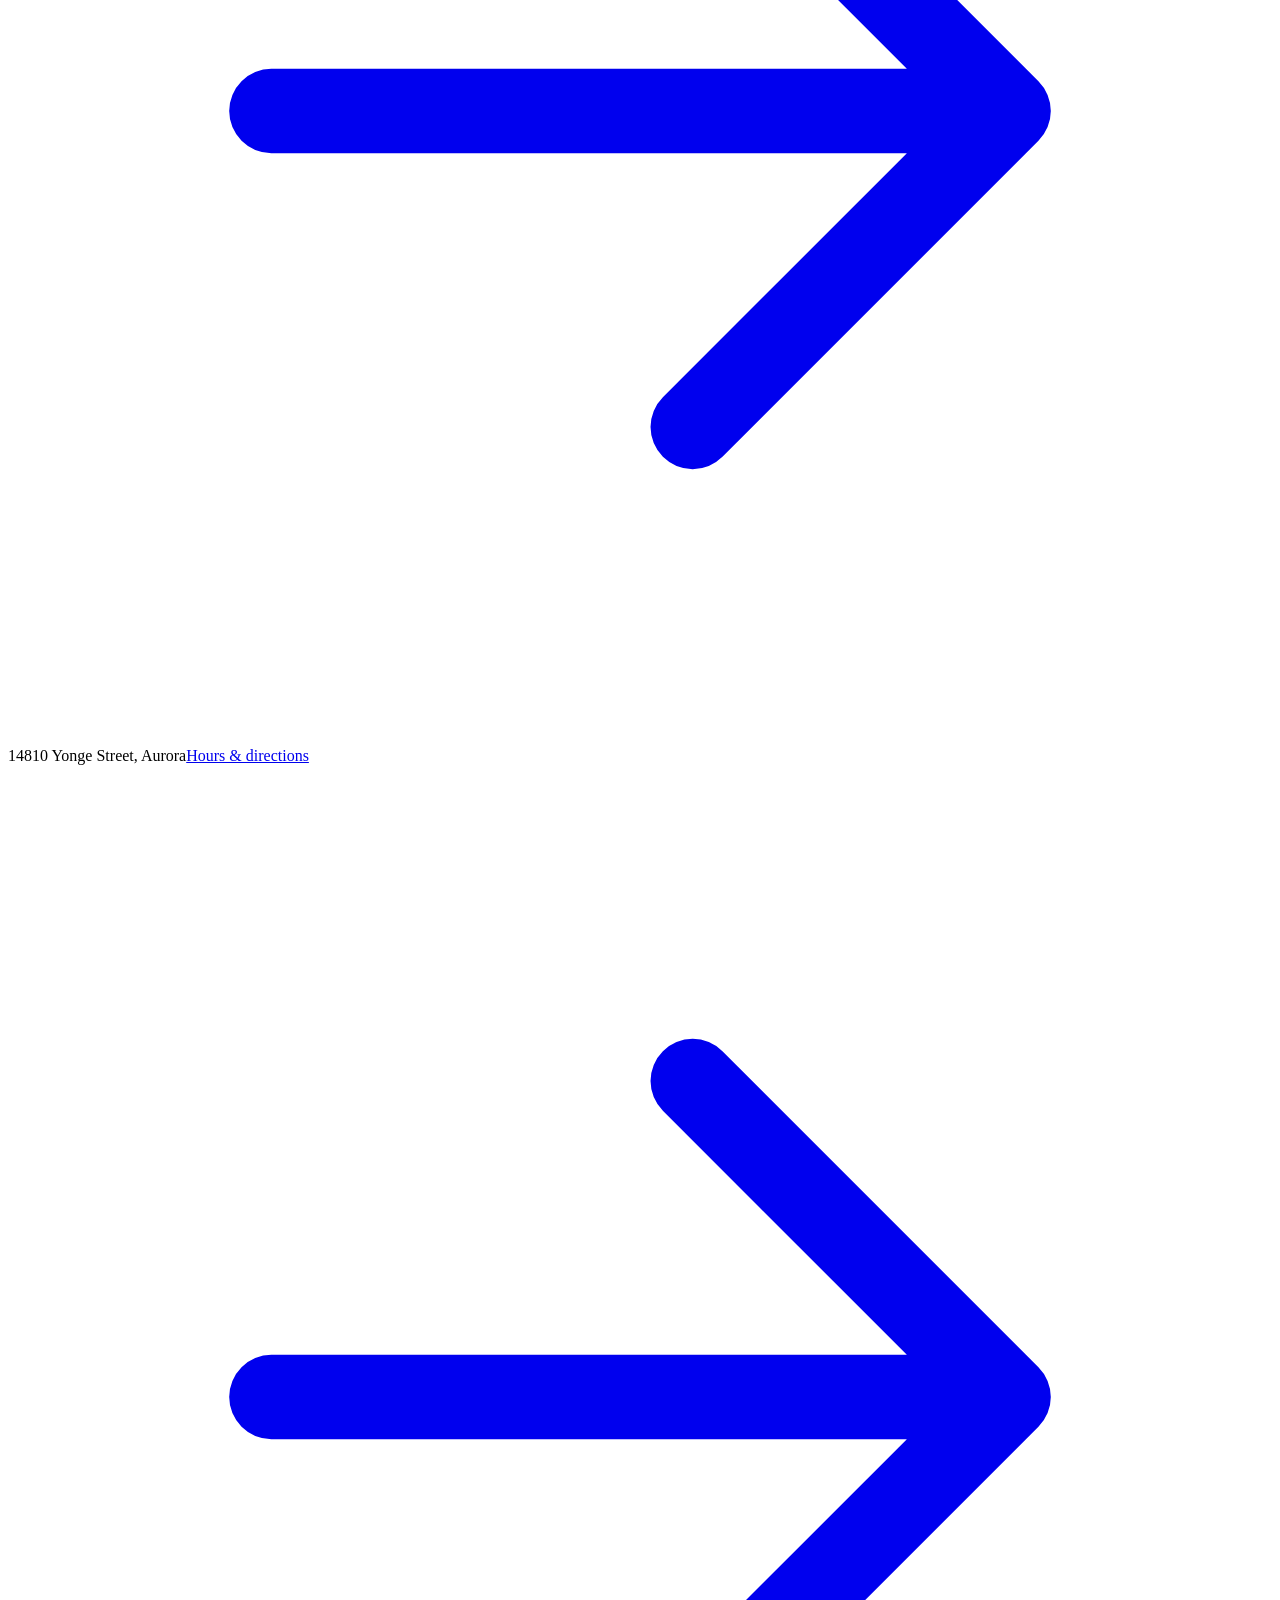
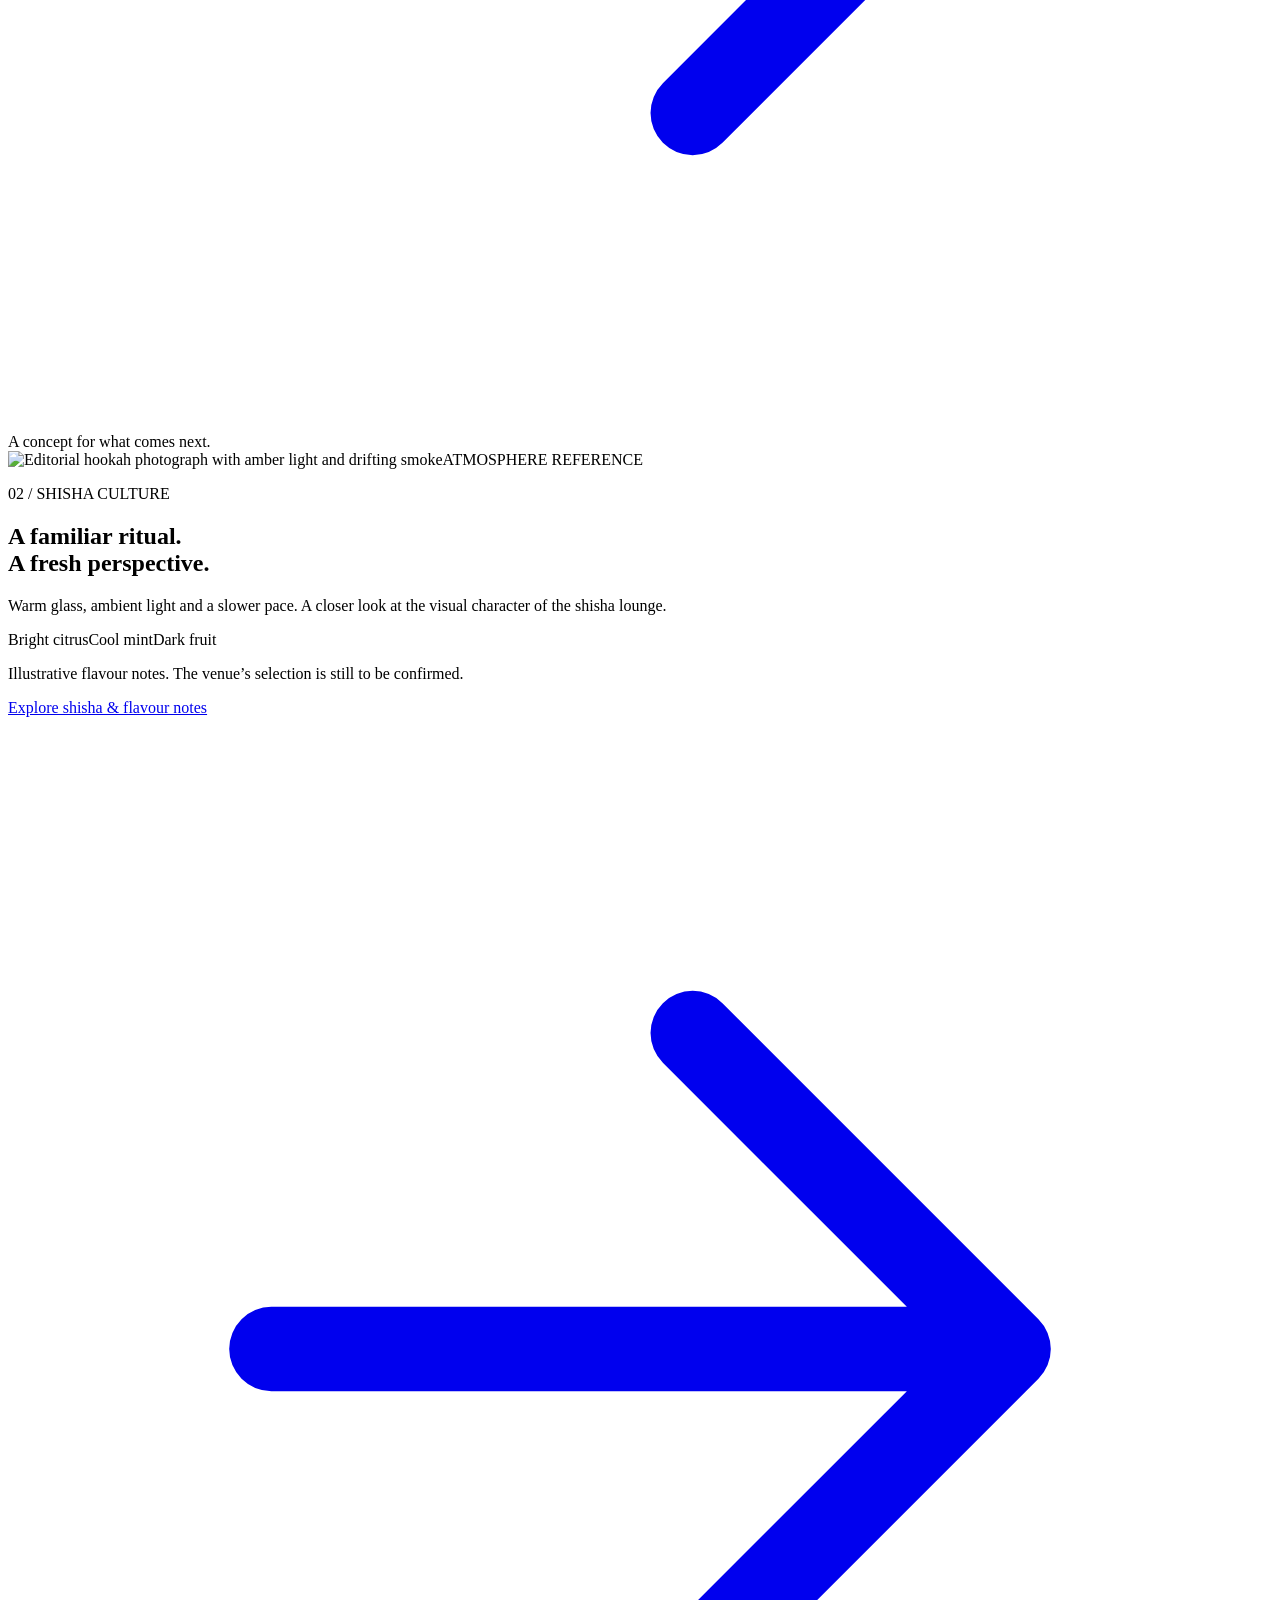
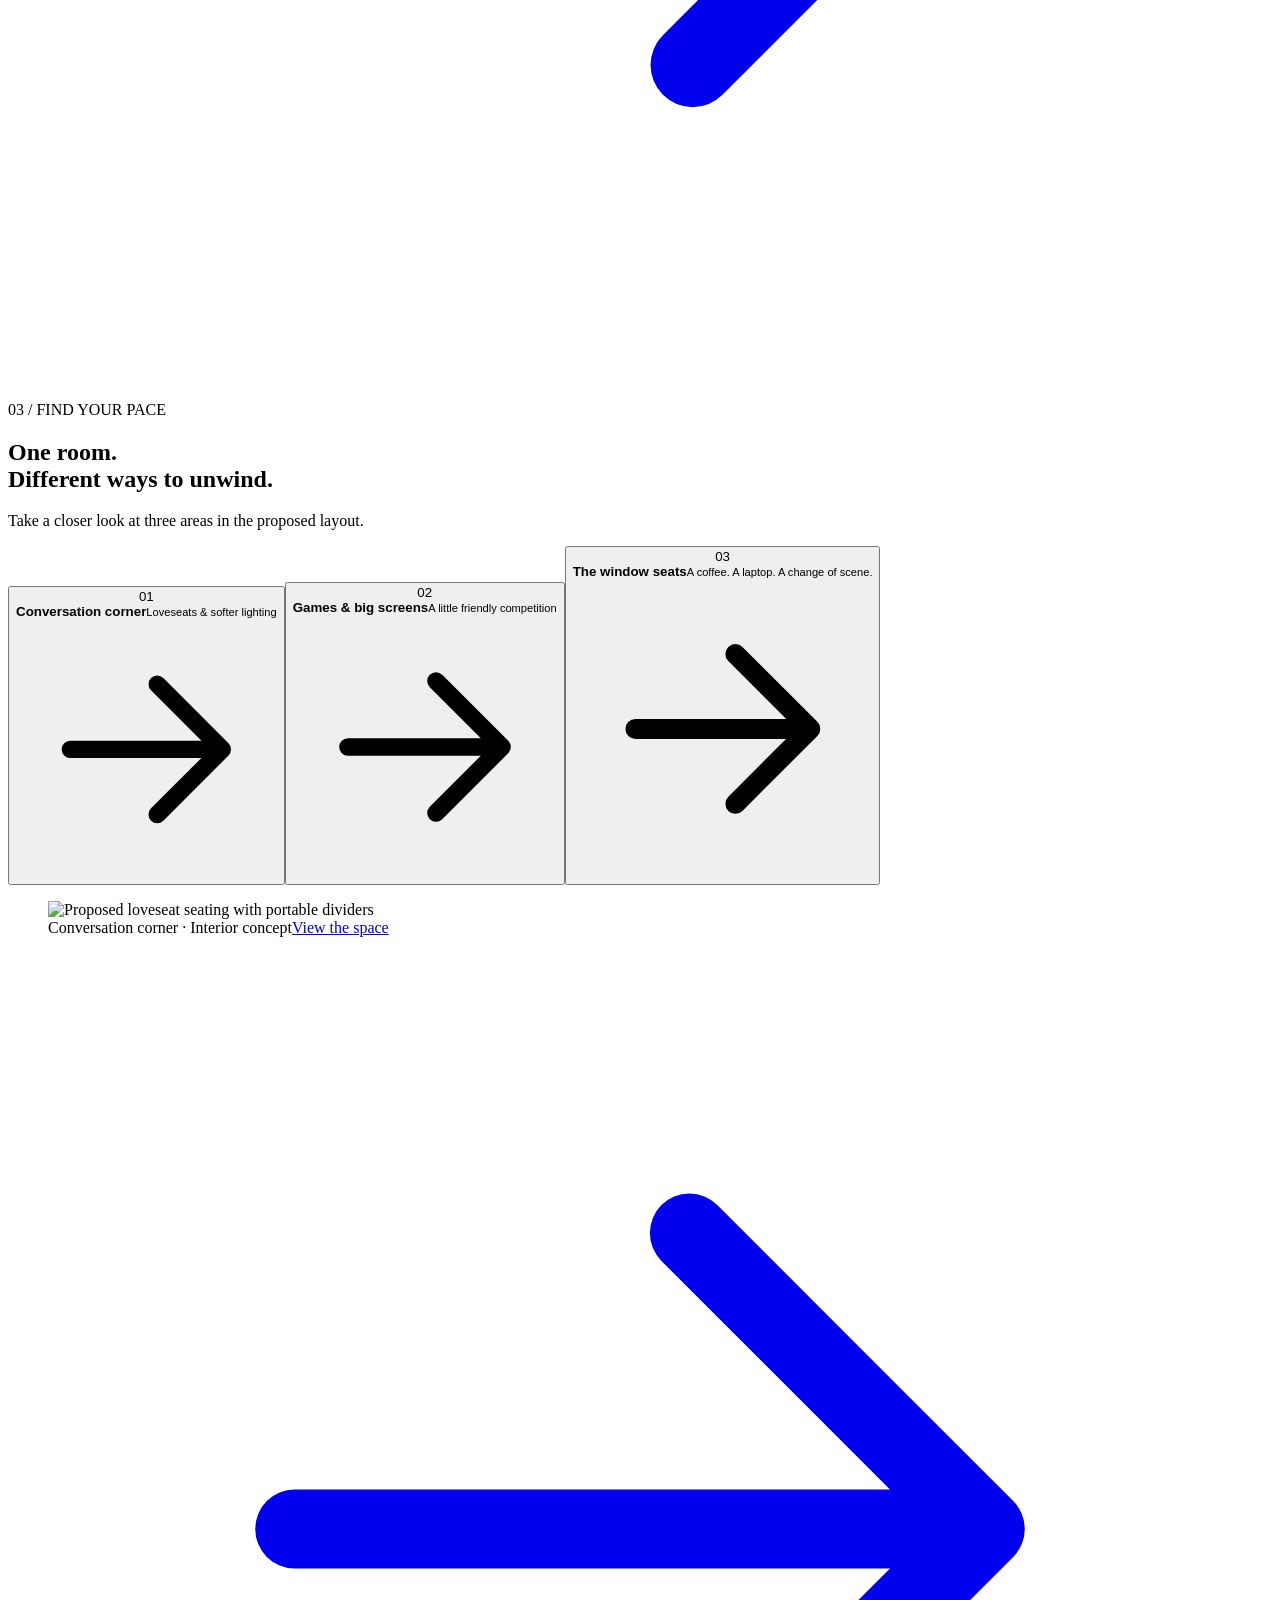
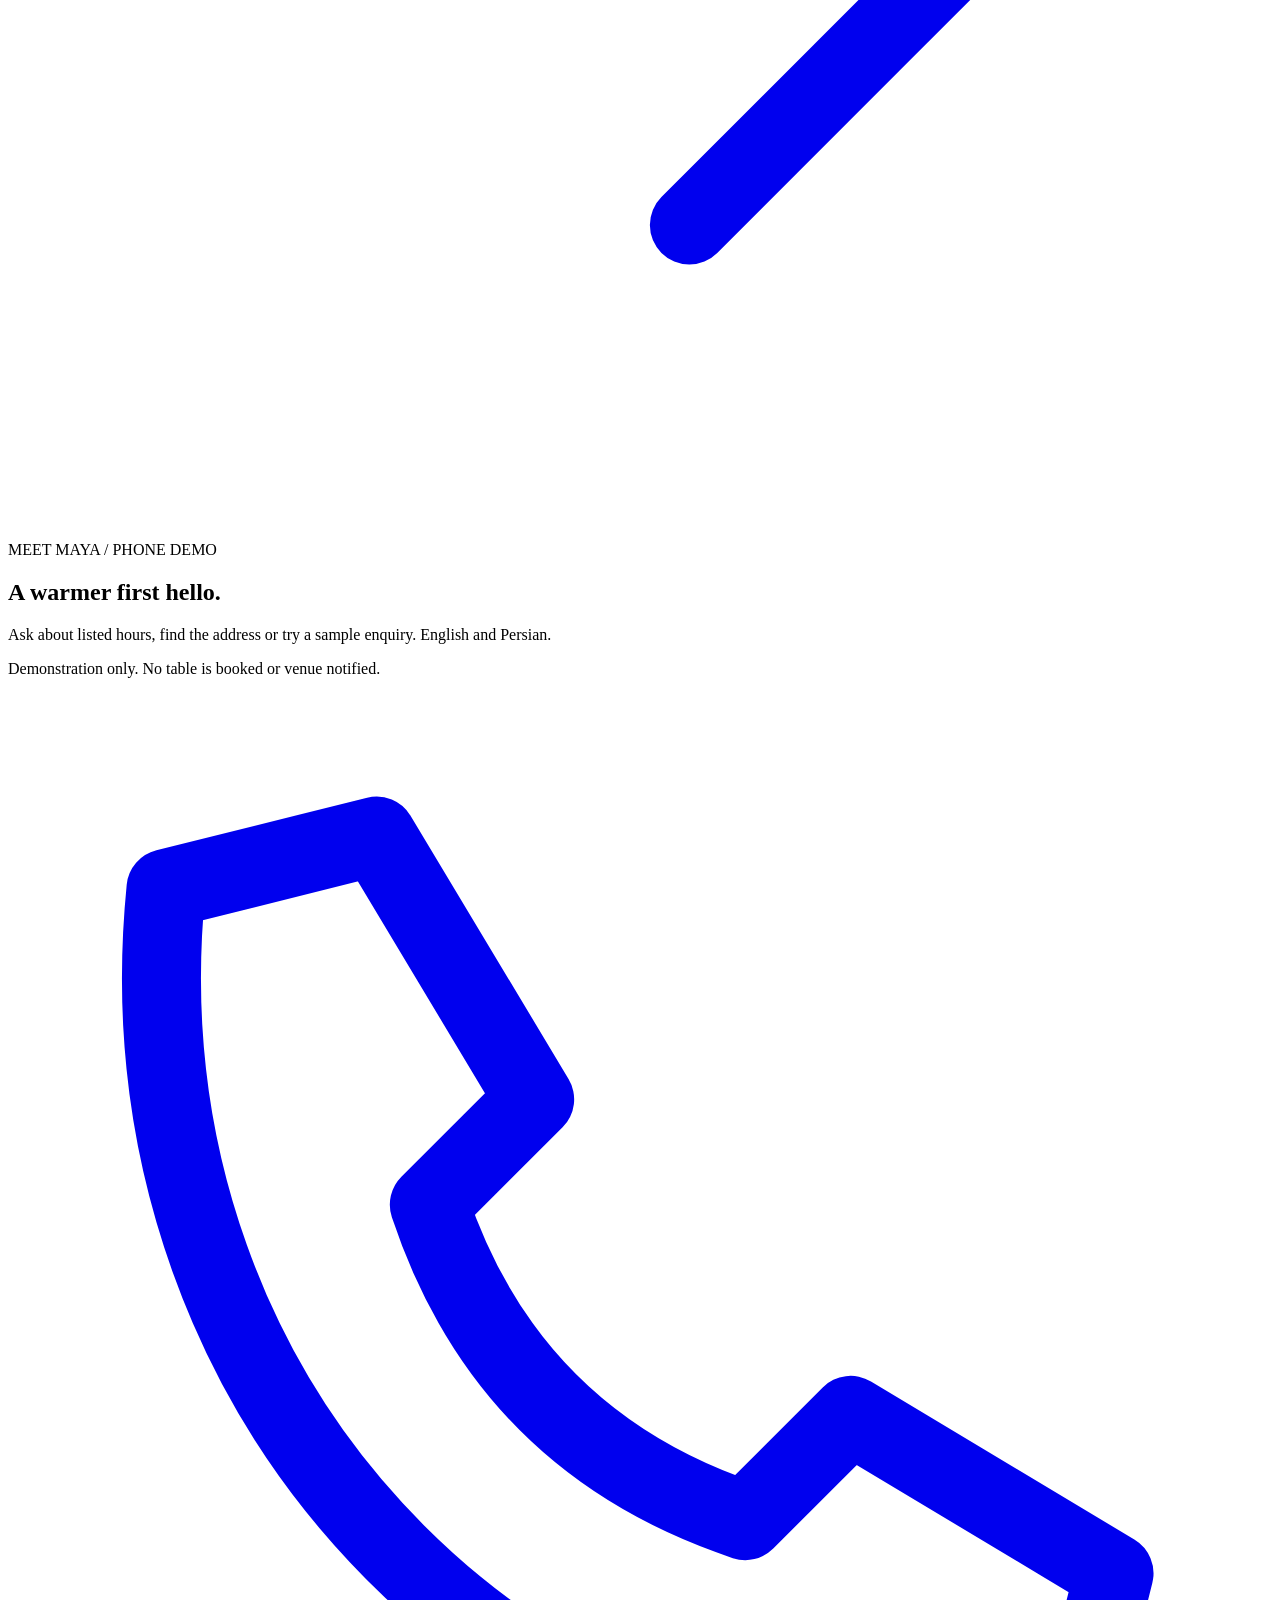
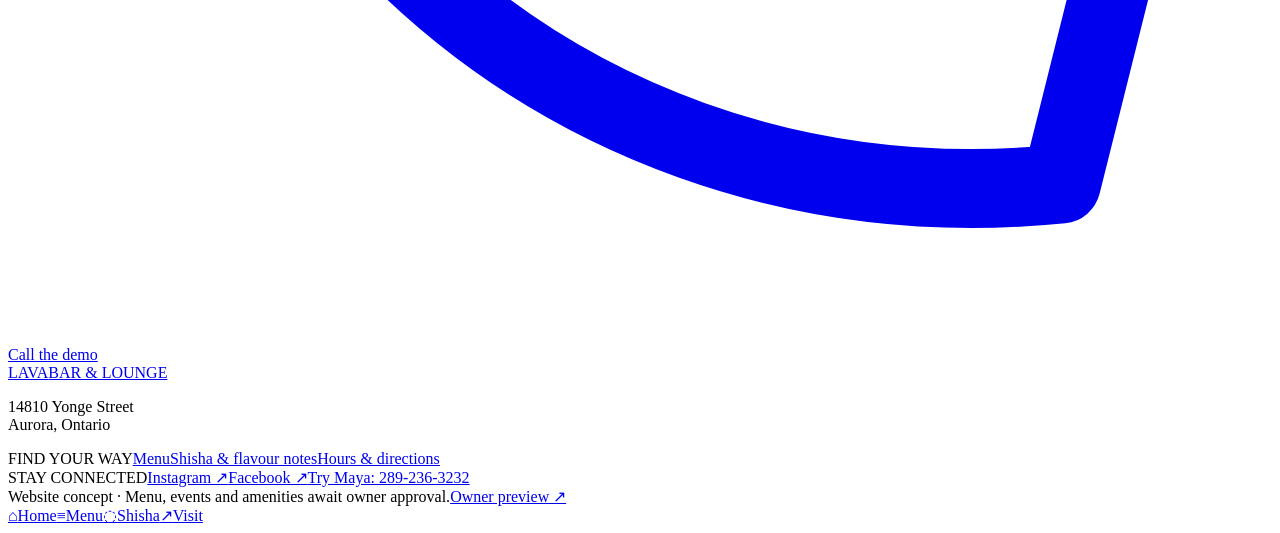
==== commit f2b71aa3: "Refresh Lava preview with futuristic navigation and shisha imagery Give each page a clearer purpose," ====
--- a/index.html
+++ b/index.html
@@ -1,9 +1,13 @@
-<!doctype html><html lang="en"><head><meta charset="utf-8"><meta name="viewport" content="width=device-width,initial-scale=1"><meta name="robots" content="noindex,nofollow"><meta name="theme-color" content="#171715"><meta name="description" content="Lava Lounge design preview. Explore the proposed lounge, a sample menu, games and live evenings."><title>Home | Lava Lounge</title><link rel="icon" href="/lava-lounge-preview/assets/favicon.svg" type="image/svg+xml"><meta property="og:title" content="Home | Lava Lounge"><meta property="og:description" content="Lava Lounge design preview. Explore the proposed lounge, a sample menu, games and live evenings."><meta property="og:type" content="website"><meta property="og:site_name" content="Lava Lounge"><meta property="og:image" content="https://zzlifezz.github.io/lava-lounge-preview/assets/lounge-overview.webp"><meta name="twitter:card" content="summary_large_image"><link rel="stylesheet" href="/lava-lounge-preview/styles.css"><script src="/lava-lounge-preview/app.js" defer></script></head><body data-page="home"><a class="skip-link" href="#main">Skip to content</a>
-    <div class="preview-strip"><span><i></i> DESIGN PREVIEW <span class="preview-detail">· Concept imagery & sample content</span></span><a href="/lava-lounge-preview/studio/">Try owner view ↗</a></div>
-    <header class="site-header"><div class="nav-wrap"><a class="brand" href="/lava-lounge-preview/" aria-label="Lava Lounge home">lava<span>LOUNGE & SOCIAL</span></a><button class="nav-toggle" aria-label="Open navigation" aria-expanded="false" aria-controls="site-nav"><span></span><span></span></button><nav id="site-nav" aria-label="Main navigation"><a href="/lava-lounge-preview/menu/" >Menu</a><a href="/lava-lounge-preview/lounge/" >The lounge</a><a href="/lava-lounge-preview/events/" >What’s on</a><a href="/lava-lounge-preview/visit/" >Visit</a><a class="button nav-cta" href="/lava-lounge-preview/visit/">Find your table<svg viewBox="0 0 24 24" fill="none" aria-hidden="true"><path d="M5 12h14M13 6l6 6-6 6" stroke="currentColor" stroke-width="1.5"/></svg></a></nav></div></header><main id="main">
-<section class="home-hero"><img src="/lava-lounge-preview/assets/lounge-overview.webp" alt="Proposed Lava interior with black loveseats, warm table lamps and movable wooden dividers" class="hero-photo" fetchpriority="high"><div class="hero-shade"></div><div class="hero-content wrap"><p class="eyebrow"><span></span> YOUR KIND OF EVENING</p><h1>Come for the game.<br><em>Stay for the night.</em></h1><p class="hero-copy">Good company. A favourite corner.<br>One more reason to stay awhile.</p><div class="hero-actions"><a class="button button-gold" href="/lava-lounge-preview/menu/">Explore the menu<svg viewBox="0 0 24 24" fill="none" aria-hidden="true"><path d="M5 12h14M13 6l6 6-6 6" stroke="currentColor" stroke-width="1.5"/></svg></a><a class="text-link" href="/lava-lounge-preview/events/">Find your evening<svg viewBox="0 0 24 24" fill="none" aria-hidden="true"><path d="M5 12h14M13 6l6 6-6 6" stroke="currentColor" stroke-width="1.5"/></svg></a></div></div><div class="hero-bottom wrap"><span>LOUNGE · GAMES · LIVE MOMENTS</span><a href="#discover">TAKE A LOOK AROUND <span>↓</span></a><span class="image-note">PROPOSED INTERIOR</span></div></section>
-<div class="mood-rail"><span>Settle in.</span><i>✦</i><span>Share something.</span><i>✦</i><span>Make a night of it.</span></div>
-<section id="discover" class="section wrap intro-grid"><div class="editorial-image"><img class="" src="/lava-lounge-preview/assets/loveseats.webp" alt="Loveseat seating and portable dividers in the proposed lounge" loading="lazy" ><span class="photo-caption">A CORNER TO CALL YOUR OWN · INTERIOR CONCEPT</span></div><div class="intro-copy"><p class="eyebrow">MORE THAN A PLACE TO SIT</p><h2>Good company.<br><em>Better corners.</em></h2><p>Some evenings call for a game. Others call for a quiet conversation and a comfortable seat. There’s room for both.</p><p>Explore the proposed lounge: intimate seating, a spot for friendly competition, and window tables for a change of pace.</p><a class="text-link dark-link" href="/lava-lounge-preview/lounge/">Find your corner<svg viewBox="0 0 24 24" fill="none" aria-hidden="true"><path d="M5 12h14M13 6l6 6-6 6" stroke="currentColor" stroke-width="1.5"/></svg></a><div class="mini-note"><span>01 — THE SPACE</span><span>Designed around people.</span></div></div></section>
-<section class="menu-tease"><div class="wrap menu-tease-inner"><div><p class="eyebrow">A LITTLE TASTE OF THE IDEA</p><h2>Something to share.<br><em>Something to sip.</em></h2><p>Explore a sample menu designed for your phone.<br>Easy to browse. Hard to choose just one.</p><a class="button button-dark" href="/lava-lounge-preview/menu/">Take a look at the menu<svg viewBox="0 0 24 24" fill="none" aria-hidden="true"><path d="M5 12h14M13 6l6 6-6 6" stroke="currentColor" stroke-width="1.5"/></svg></a></div><div class="featured-menu"><div class="featured-menu-heading"><span>THE PREVIEW SELECTION</span><small>SAMPLE ITEMS · CAD</small></div><a href="/lava-lounge-preview/menu/?category=food" data-featured="fries"><div><span class="menu-number">01</span><div><h3>Truffle fries</h3><p>Parmesan, herbs & a little indulgence</p></div></div><span>$10</span></a><a href="/lava-lounge-preview/menu/?category=cocktails" data-featured="spritz"><div><span class="menu-number">02</span><div><h3>Sunset spritz</h3><p>Bright citrus, bubbles & an easy evening</p></div></div><span>$15</span></a><a href="/lava-lounge-preview/menu/?category=zero" data-featured="garden"><div><span class="menu-number">03</span><div><h3>Garden fizz</h3><p>Cucumber, mint & lime · alcohol-free</p></div></div><span>$9</span></a><p class="sample-note">Illustrative menu. The owner’s actual items and prices will replace these samples.</p></div></div></section>
-<section class="section wrap"><div class="section-heading"><div><p class="eyebrow">MAKE IT AN EVENING</p><h2>What’s your <em>plan?</em></h2></div><a class="text-link dark-link" href="/lava-lounge-preview/events/">Explore what’s on<svg viewBox="0 0 24 24" fill="none" aria-hidden="true"><path d="M5 12h14M13 6l6 6-6 6" stroke="currentColor" stroke-width="1.5"/></svg></a></div><div class="evening-grid"><a class="evening-card image-card" href="/lava-lounge-preview/events/?type=music"><div class="half-photo bottom"><img class="" src="/lava-lounge-preview/assets/games-music.webp" alt="Proposed acoustic performance corner with guitar and microphone" loading="lazy" ></div><div class="card-gradient"></div><div class="evening-copy"><span class="eyebrow">THE LIVE SESSION · PROPOSED</span><h3>A smaller stage.<br>A closer connection.</h3><span class="card-link">Explore live evenings <svg viewBox="0 0 24 24" fill="none" aria-hidden="true"><path d="M5 12h14M13 6l6 6-6 6" stroke="currentColor" stroke-width="1.5"/></svg></span></div></a><a class="evening-card graphic-card" href="/lava-lounge-preview/events/?type=games"><span class="eyebrow">GAME NIGHT · PROPOSED</span><div class="game-mark" aria-hidden="true"><span>♜</span><i>VS</i><span>♞</span></div><h3>A little friendly<br><em>competition.</em></h3><span class="card-link">Find your game <svg viewBox="0 0 24 24" fill="none" aria-hidden="true"><path d="M5 12h14M13 6l6 6-6 6" stroke="currentColor" stroke-width="1.5"/></svg></span></a></div></section>
-<section class="closing-banner"><div class="wrap"><p class="eyebrow">YOUR PEOPLE. YOUR PLACE.</p><h2>Save a seat for<br><em>something good.</em></h2><a class="button button-gold" href="/lava-lounge-preview/visit/">Plan your visit<svg viewBox="0 0 24 24" fill="none" aria-hidden="true"><path d="M5 12h14M13 6l6 6-6 6" stroke="currentColor" stroke-width="1.5"/></svg></a></div></section></main><footer class="site-footer"><div class="footer-top"><a class="brand" href="/lava-lounge-preview/">lava<span>LOUNGE & SOCIAL</span></a><p>A little company.<br>A place to stay awhile.</p><div class="footer-links"><a href="/lava-lounge-preview/menu/">Explore the menu</a><a href="/lava-lounge-preview/events/">Find your evening</a><a href="/lava-lounge-preview/visit/">Plan a visit</a></div></div><div class="footer-bottom"><span>LAVA · WEBSITE CONCEPT 01</span><span>Design preview · Venue details, menu & programme to be confirmed</span><a href="/lava-lounge-preview/studio/">Owner preview ↗</a></div></footer><div id="toast" class="toast" role="status" aria-live="polite"></div></body></html>+<!doctype html>
+<html lang="en"><head><meta charset="utf-8"><meta name="viewport" content="width=device-width,initial-scale=1"><meta name="robots" content="noindex,nofollow"><meta name="theme-color" content="#0b0e10"><title>A new chapter | Lava Bar &amp; Lounge</title><meta name="description" content="Explore the Lava lounge concept in Aurora: the space, menu, shisha imagery and a receptionist demo."><link rel="icon" href="/lava-lounge-preview/assets/favicon.svg" type="image/svg+xml"><meta property="og:title" content="A new chapter | Lava Bar &amp; Lounge"><meta property="og:description" content="Explore the Lava lounge concept in Aurora: the space, menu, shisha imagery and a receptionist demo."><meta property="og:image" content="https://zzlifezz.github.io/lava-lounge-preview/assets/lounge-overview.webp"><meta name="twitter:card" content="summary_large_image"><link rel="stylesheet" href="/lava-lounge-preview/styles.css?v=20261031"><script src="/lava-lounge-preview/app.js?v=20261031" defer></script></head>
+<body data-page="home"><a class="skip-link" href="#main">Skip to content</a>
+<div class="preview-strip"><span><i></i>Concept preview <span class="preview-detail">· Illustrative menu &amp; imagery</span></span><span>AURORA, ON</span></div>
+<header class="site-header"><div class="nav-wrap"><a class="brand" href="/lava-lounge-preview/" aria-label="Lava home">LAVA<span>BAR &amp; LOUNGE</span></a><button class="nav-toggle" aria-label="Open navigation" aria-expanded="false" aria-controls="site-nav"><span></span><span></span><span class="sr-only">Menu</span></button><nav id="site-nav" aria-label="Main navigation"><a href="/lava-lounge-preview/menu/">Menu</a><a href="/lava-lounge-preview/shisha/">Shisha</a><a href="/lava-lounge-preview/lounge/">The space</a><a href="/lava-lounge-preview/events/">Evenings</a><a href="/lava-lounge-preview/visit/">Visit</a><a class="button nav-cta" href="tel:+12892363232"><svg viewBox="0 0 24 24" fill="none" aria-hidden="true"><path d="m7 3 3 5-2 2c1 3 3 5 6 6l2-2 5 3-1 4C10 22 2 14 3 4l4-1Z" stroke="currentColor" stroke-width="1.5" stroke-linejoin="round"/></svg><span>Call Maya<small>RECEPTIONIST DEMO</small></span></a></nav></div></header>
+<main id="main">
+<section class="home-hero wrap"><div class="hero-copy"><p class="eyebrow"><span class="signal"></span>A NEW CHAPTER FOR LAVA</p><h1>Your night.<br><span class="glow-text">Reimagined.</span></h1><p class="lede">An Aurora lounge with a different rhythm.<br> Explore the space. Browse the menu.<br> Make room for your people.</p><div class="hero-actions"><a class="button button-primary" href="/lava-lounge-preview/menu/">Open the menu<svg viewBox="0 0 24 24" fill="none" aria-hidden="true"><path d="M5 12h14m-6-6 6 6-6 6" stroke="currentColor" stroke-width="1.6" stroke-linecap="round" stroke-linejoin="round"/></svg></a><a class="button button-ghost" href="/lava-lounge-preview/lounge/">Explore the space<svg viewBox="0 0 24 24" fill="none" aria-hidden="true"><path d="M5 12h14m-6-6 6 6-6 6" stroke="currentColor" stroke-width="1.6" stroke-linecap="round" stroke-linejoin="round"/></svg></a></div><div class="hero-index"><span>01 / THE ATMOSPHERE</span><span>43.99° N · AURORA</span></div></div><div class="hero-visual"><img class="" src="/lava-lounge-preview/assets/lounge-overview.webp" alt="Proposed Lava lounge with warm lighting, loveseats and movable dividers" fetchpriority="high" decoding="async"><div class="image-vignette"></div><span class="image-note">INTERIOR CONCEPT</span><div class="visual-caption"><span class="status-pill"><i></i>THE LAVA EDIT</span><p>Low light.<br>Good company.</p><a href="/lava-lounge-preview/lounge/" aria-label="Explore the lounge concept"><svg viewBox="0 0 24 24" fill="none" aria-hidden="true"><path d="M5 12h14m-6-6 6 6-6 6" stroke="currentColor" stroke-width="1.6" stroke-linecap="round" stroke-linejoin="round"/></svg></a></div><span class="frame-corner corner-a"></span><span class="frame-corner corner-b"></span></div></section>
+<div class="location-rail wrap"><span><i class="signal"></i>14810 Yonge Street, Aurora</span><a href="/lava-lounge-preview/visit/">Hours &amp; directions <svg viewBox="0 0 24 24" fill="none" aria-hidden="true"><path d="M5 12h14m-6-6 6 6-6 6" stroke="currentColor" stroke-width="1.6" stroke-linecap="round" stroke-linejoin="round"/></svg></a><span class="rail-note">A concept for what comes next.</span></div>
+<section class="section wrap shisha-teaser"><div class="shisha-photo"><img class="" src="/lava-lounge-preview/assets/shisha-atmosphere.webp" alt="Editorial hookah photograph with amber light and drifting smoke" loading="lazy" decoding="async"><span class="image-note">ATMOSPHERE REFERENCE</span></div><div class="feature-copy"><p class="eyebrow">02 / SHISHA CULTURE</p><h2>A familiar ritual.<br><span class="muted-text">A fresh perspective.</span></h2><p>Warm glass, ambient light and a slower pace. A closer look at the visual character of the shisha lounge.</p><div class="flavour-inline"><span>Bright citrus</span><span>Cool mint</span><span>Dark fruit</span></div><p class="fine-print">Illustrative flavour notes. The venue’s selection is still to be confirmed.</p><a class="button button-ghost" href="/lava-lounge-preview/shisha/">Explore shisha &amp; flavour notes<svg viewBox="0 0 24 24" fill="none" aria-hidden="true"><path d="M5 12h14m-6-6 6 6-6 6" stroke="currentColor" stroke-width="1.6" stroke-linecap="round" stroke-linejoin="round"/></svg></a></div></section>
+<section class="section section-line wrap"><div class="section-heading"><div><p class="eyebrow">03 / FIND YOUR PACE</p><h2>One room.<br>Different ways to unwind.</h2></div><p>Take a closer look at three areas in the proposed layout.</p></div><div class="space-preview"><div class="space-switches" role="group" aria-label="Preview a seating area"><button class="active" data-space="lounge" aria-pressed="true"><span>01</span><div><strong>Conversation corner</strong><small>Loveseats &amp; softer lighting</small></div><svg viewBox="0 0 24 24" fill="none" aria-hidden="true"><path d="M5 12h14m-6-6 6 6-6 6" stroke="currentColor" stroke-width="1.6" stroke-linecap="round" stroke-linejoin="round"/></svg></button><button data-space="games" aria-pressed="false"><span>02</span><div><strong>Games &amp; big screens</strong><small>A little friendly competition</small></div><svg viewBox="0 0 24 24" fill="none" aria-hidden="true"><path d="M5 12h14m-6-6 6 6-6 6" stroke="currentColor" stroke-width="1.6" stroke-linecap="round" stroke-linejoin="round"/></svg></button><button data-space="window" aria-pressed="false"><span>03</span><div><strong>The window seats</strong><small>A coffee. A laptop. A change of scene.</small></div><svg viewBox="0 0 24 24" fill="none" aria-hidden="true"><path d="M5 12h14m-6-6 6 6-6 6" stroke="currentColor" stroke-width="1.6" stroke-linecap="round" stroke-linejoin="round"/></svg></button></div><figure class="space-scene"><img class="space-scene-image" src="/lava-lounge-preview/assets/loveseats.webp" alt="Proposed loveseat seating with portable dividers" loading="lazy" decoding="async"><figcaption><span id="space-caption">Conversation corner · Interior concept</span><a id="space-link" href="/lava-lounge-preview/lounge/">View the space <svg viewBox="0 0 24 24" fill="none" aria-hidden="true"><path d="M5 12h14m-6-6 6 6-6 6" stroke="currentColor" stroke-width="1.6" stroke-linecap="round" stroke-linejoin="round"/></svg></a></figcaption></figure></div></section>
+<section class="maya-band wrap"><div class="voice-orb" aria-hidden="true"><span></span><span></span><span></span><span></span><span></span></div><div><p class="eyebrow">MEET MAYA / PHONE DEMO</p><h2>A warmer first hello.</h2><p>Ask about listed hours, find the address or try a sample enquiry. English and Persian.</p><span class="fine-print">Demonstration only. No table is booked or venue notified.</span></div><a class="button button-primary" href="tel:+12892363232"><svg viewBox="0 0 24 24" fill="none" aria-hidden="true"><path d="m7 3 3 5-2 2c1 3 3 5 6 6l2-2 5 3-1 4C10 22 2 14 3 4l4-1Z" stroke="currentColor" stroke-width="1.5" stroke-linejoin="round"/></svg>Call the demo</a></section></main>
+<footer class="site-footer"><div class="footer-main wrap"><div><a class="brand" href="/lava-lounge-preview/">LAVA<span>BAR &amp; LOUNGE</span></a><p>14810 Yonge Street<br>Aurora, Ontario</p></div><div><span class="eyebrow">FIND YOUR WAY</span><a href="/lava-lounge-preview/menu/">Menu</a><a href="/lava-lounge-preview/shisha/">Shisha &amp; flavour notes</a><a href="/lava-lounge-preview/visit/">Hours &amp; directions</a></div><div><span class="eyebrow">STAY CONNECTED</span><a href="https://www.instagram.com/lavabnl/" target="_blank" rel="noopener noreferrer">Instagram ↗</a><a href="https://www.facebook.com/Lavabarandlounge/" target="_blank" rel="noopener noreferrer">Facebook ↗</a><a href="tel:+12892363232">Try Maya: 289-236-3232</a></div></div><div class="footer-bottom wrap"><span>Website concept · Menu, events and amenities await owner approval.</span><a href="/lava-lounge-preview/studio/">Owner preview ↗</a></div></footer>
+<nav class="mobile-dock" aria-label="Quick navigation"><a href="/lava-lounge-preview/" aria-current="page"><span class="dock-symbol" aria-hidden="true">⌂</span>Home</a><a href="/lava-lounge-preview/menu/"><span class="dock-symbol" aria-hidden="true">≡</span>Menu</a><a href="/lava-lounge-preview/shisha/"><span class="dock-symbol" aria-hidden="true">◌</span>Shisha</a><a href="/lava-lounge-preview/visit/"><span class="dock-symbol" aria-hidden="true">↗</span>Visit</a></nav><div id="toast" class="toast" role="status" aria-live="polite"></div></body></html>
